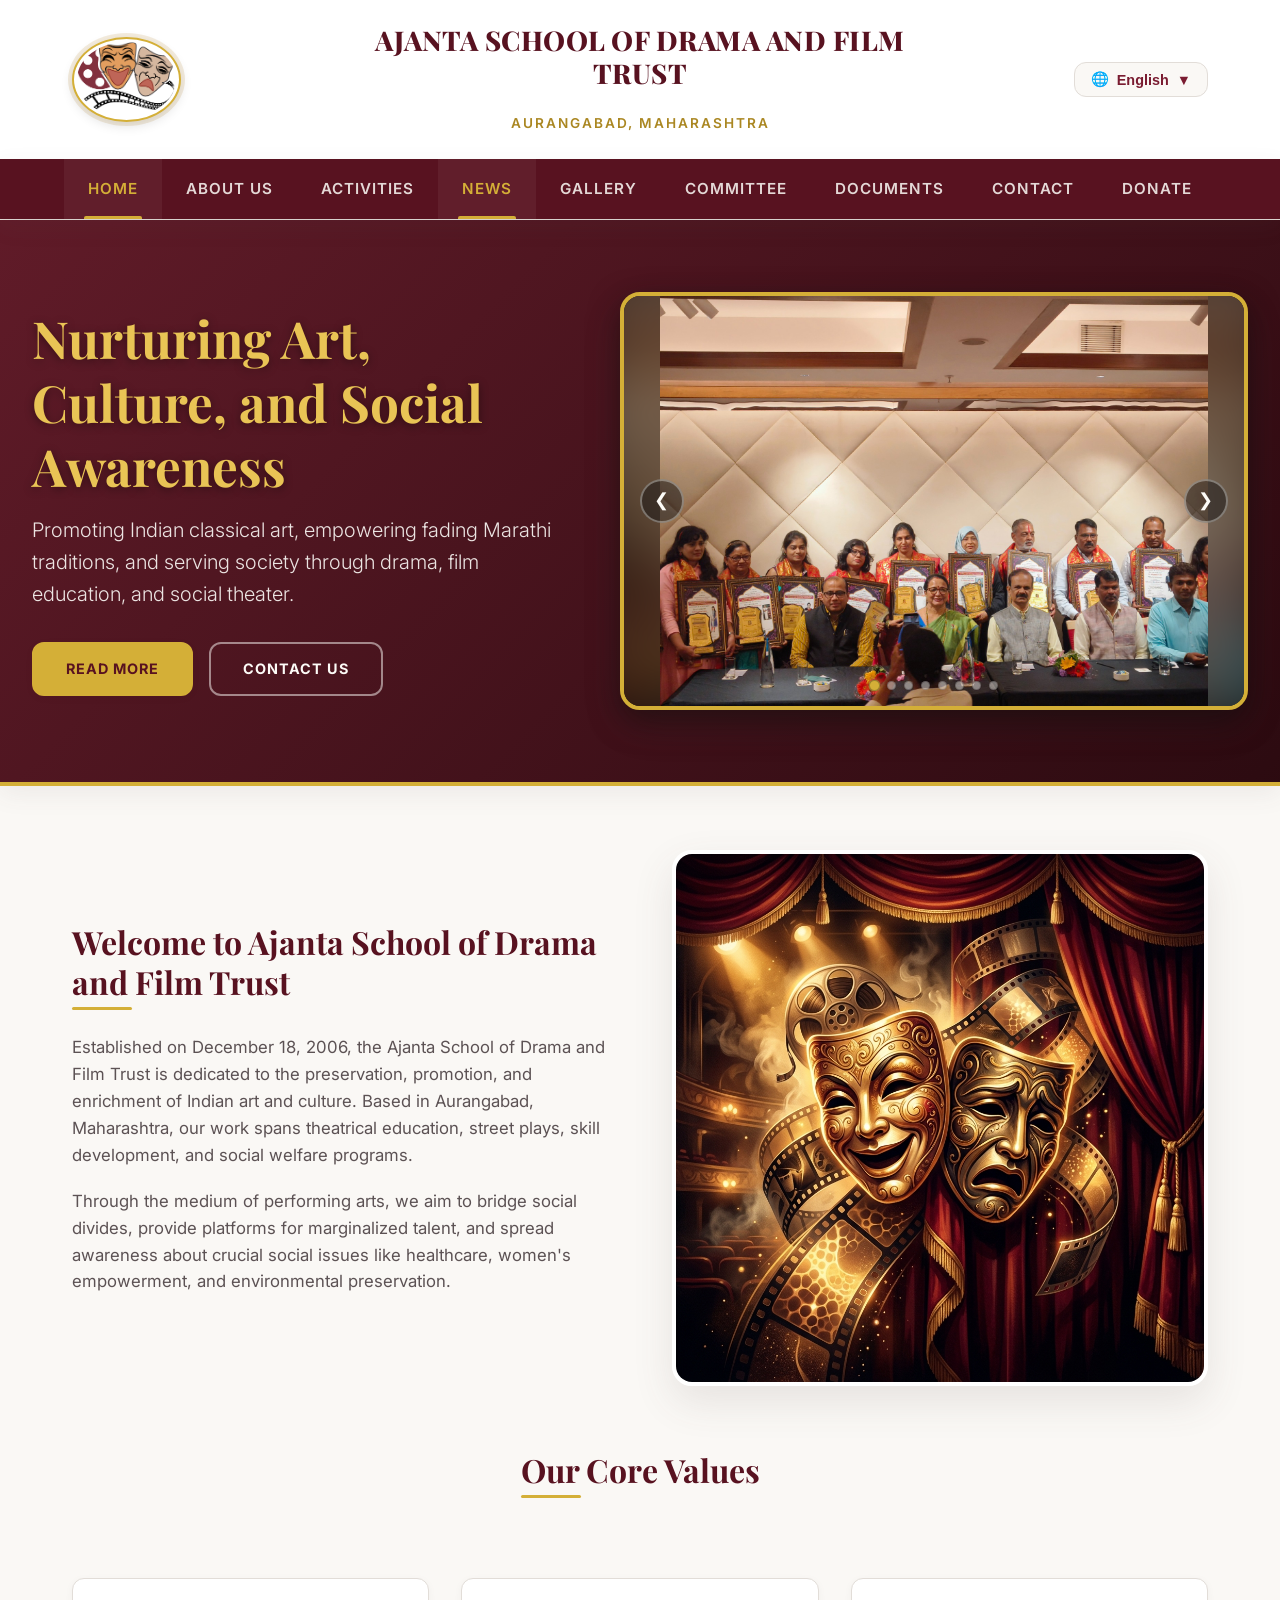
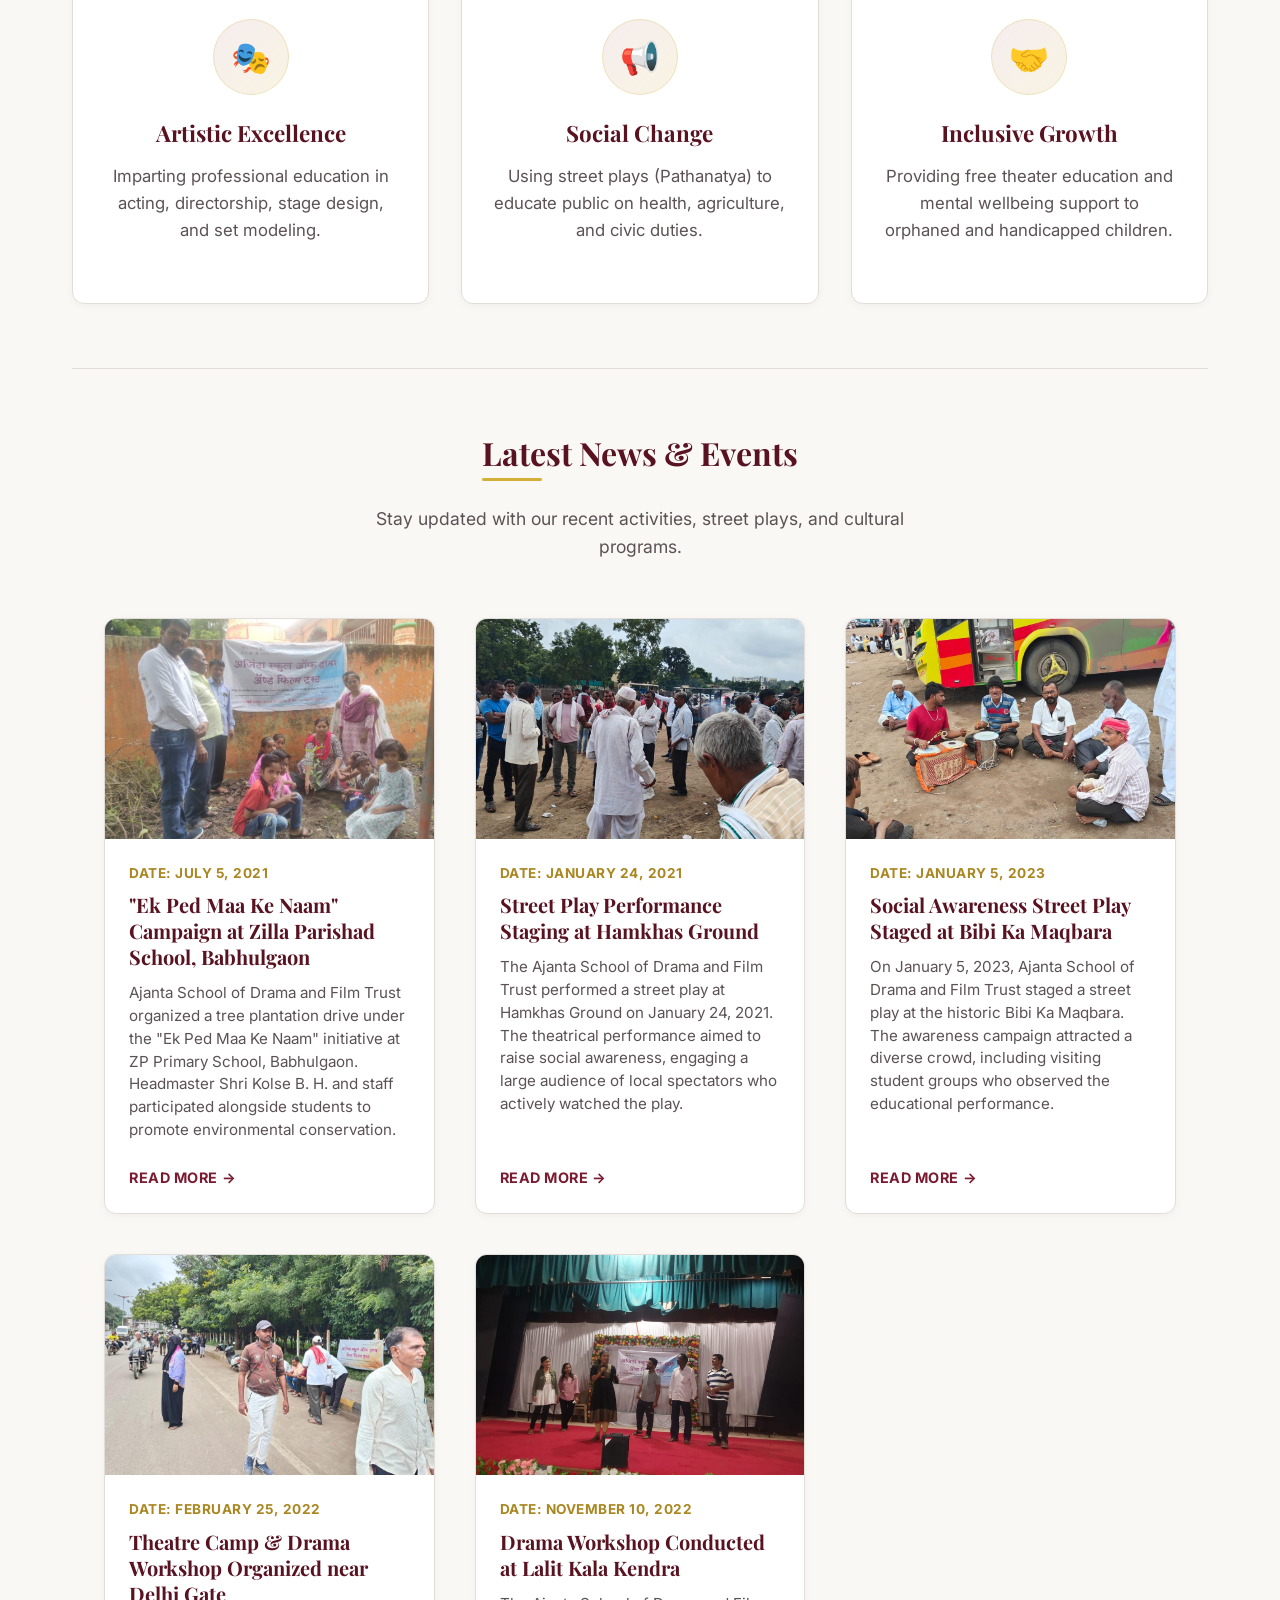
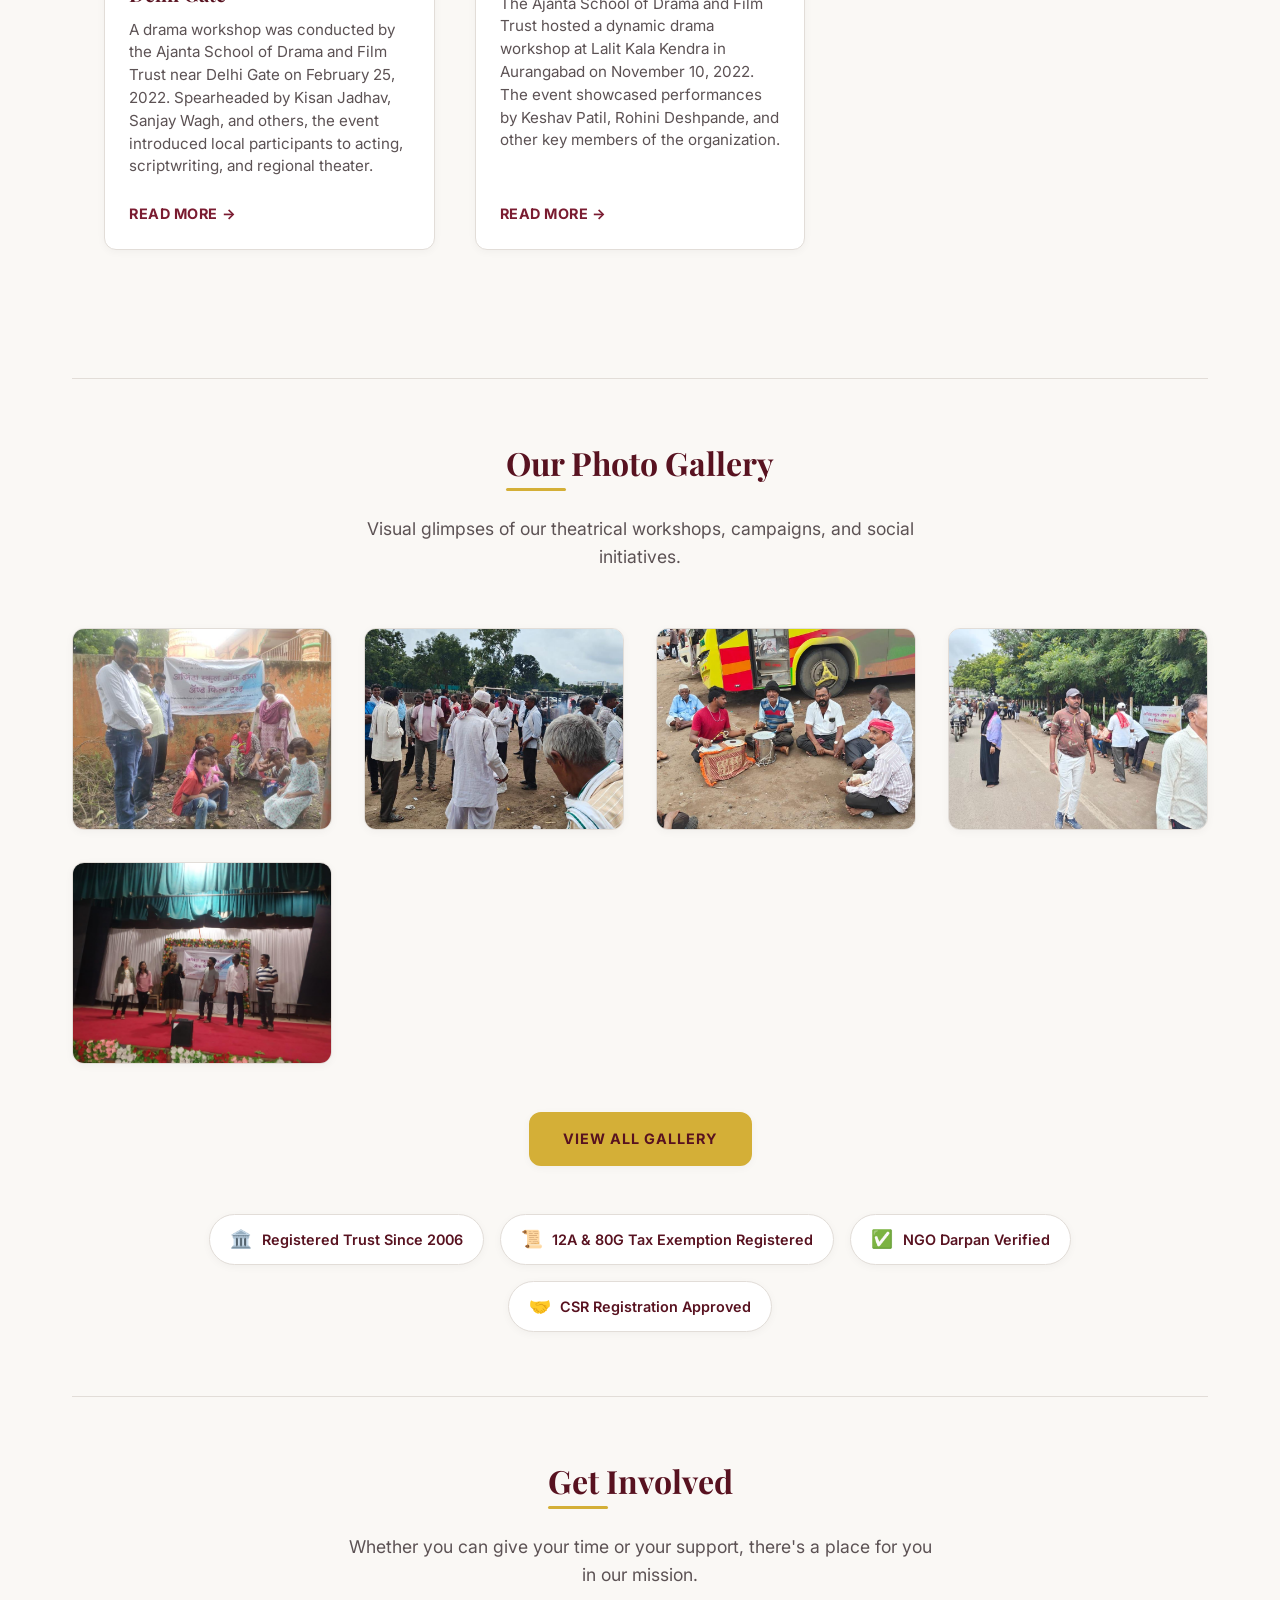
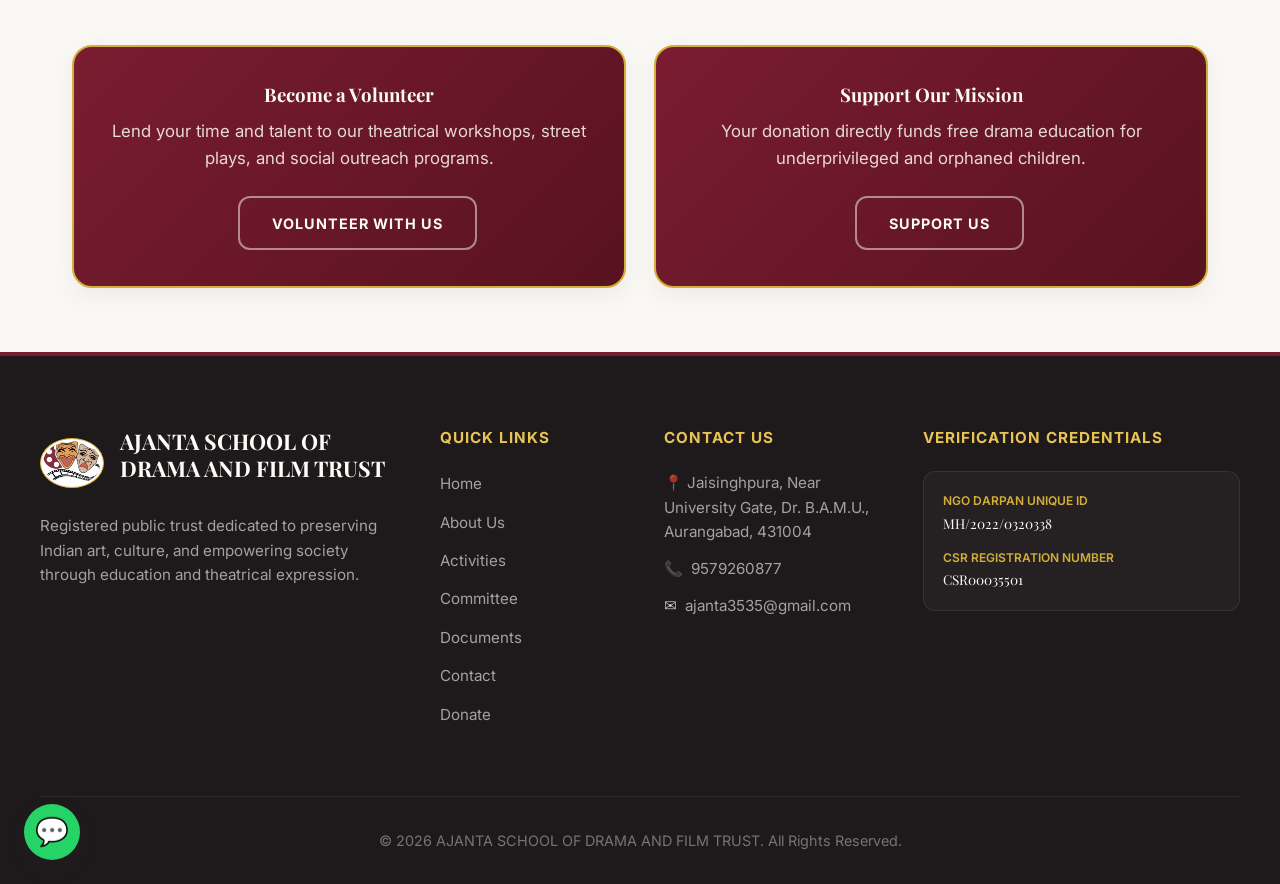
==== index.html @ dcfc81a8 "Initial commit" ====
<!DOCTYPE html>
<html lang="en">

<head>
  <meta charset="UTF-8">
  <meta name="viewport" content="width=device-width, initial-scale=1.0">
  <title>Home | AJANTA SCHOOL OF DRAMA AND FILM TRUST</title>
  <meta name="description"
    content="AJANTA SCHOOL OF DRAMA AND FILM TRUST - Promoting Indian art, culture, drama, music, dance and social street plays (Pathanatya).">
  <link rel="icon" type="image/png" href="assets/logo/favicon.png">
  <link rel="apple-touch-icon" href="assets/logo/logo.png">
  <link rel="manifest" href="site.webmanifest">
  <meta name="theme-color" content="#7A1C31">
  <link rel="canonical" href="https://www.ajantaschoolofdrama.org/index.html">

  <!-- Open Graph -->
  <meta property="og:type" content="website">
  <meta property="og:site_name" content="Ajanta School of Drama and Film Trust">
  <meta property="og:title" content="AJANTA SCHOOL OF DRAMA AND FILM TRUST">
  <meta property="og:description" content="Promoting Indian art, culture, drama, music, dance and social street plays (Pathanatya).">
  <meta property="og:image" content="https://www.ajantaschoolofdrama.org/images/theatre_hero.png">
  <meta property="og:url" content="https://www.ajantaschoolofdrama.org/index.html">

  <!-- Twitter Card -->
  <meta name="twitter:card" content="summary_large_image">
  <meta name="twitter:title" content="AJANTA SCHOOL OF DRAMA AND FILM TRUST">
  <meta name="twitter:description" content="Promoting Indian art, culture, drama, music, dance and social street plays (Pathanatya).">
  <meta name="twitter:image" content="https://www.ajantaschoolofdrama.org/images/theatre_hero.png">

  <script type="application/ld+json">
  {
    "@context": "https://schema.org",
    "@type": "NGO",
    "name": "Ajanta School of Drama and Film Trust",
    "alternateName": "Ajanta Trust",
    "url": "https://www.ajantaschoolofdrama.org/",
    "logo": "https://www.ajantaschoolofdrama.org/assets/logo/logo.png",
    "foundingDate": "2006-12-18",
    "email": "ajanta3535@gmail.com",
    "telephone": "+91-9579260877",
    "address": {
      "@type": "PostalAddress",
      "streetAddress": "Jaisinghpura, Near University Gate, Dr. B.A.M.U.",
      "addressLocality": "Aurangabad",
      "addressRegion": "Maharashtra",
      "postalCode": "431004",
      "addressCountry": "IN"
    },
    "description": "Registered public trust dedicated to preserving Indian art, culture, and empowering society through drama, film education, and social theater (Pathanatya)."
  }
  </script>

  <!-- Stylesheets -->
  <link rel="stylesheet" href="css/style.css">
</head>

<body class="i18n-container">
  <a href="#main-content" class="skip-link">Skip to main content</a>

  <!-- Header Main (Matches Wireframe: Left logo, Center Name, Right language) -->
  <header>
    <div class="header-top">
      <!-- Left: Logo -->
      <div class="logo-container">
        <a href="index.html" class="logo-placeholder">
          <img src="assets/logo/logo.png" alt="AJANTA TRUST Logo" class="logo-img" width="226" height="171">
        </a>
      </div>

      <!-- Center: NGO Name -->
      <div class="title-container">
        <h1 class="ngo-title" data-i18n="nav_brand">AJANTA SCHOOL OF DRAMA AND FILM TRUST</h1>
        <div class="ngo-subtitle" data-i18n="nav_brand_sub">Chhatrapati Sambhajinagar, Maharashtra</div>
      </div>

      <!-- Right: Language Dropdown Toggle -->
      <div class="lang-container">
        <div class="lang-selector">
          <button class="lang-btn" id="langBtn" aria-haspopup="true" aria-expanded="false" aria-label="Change language">
            🌐 <span id="langLabel">English</span> ▼
          </button>
          <div class="lang-dropdown" id="langDropdown">
            <span class="lang-option" data-lang="en">English</span>
            <span class="lang-option" data-lang="mr">मराठी</span>
          </div>
        </div>
      </div>
    </div>

    <!-- Navigation Menu (Below Header) -->
    <nav class="nav-menu-bar">
      <div class="nav-container">
        <button class="mobile-nav-toggle" id="mobileMenuToggle" aria-label="Toggle navigation menu" aria-expanded="false">☰</button>
        <ul class="nav-links" id="navLinks">
          <li class="nav-item"><a href="index.html" class="nav-link active" data-i18n="nav_home">Home</a></li>
          <li class="nav-item"><a href="about.html" class="nav-link" data-i18n="nav_about">About Us</a></li>
          <li class="nav-item"><a href="activities.html" class="nav-link" data-i18n="nav_activities">Activities</a></li>
          <li class="nav-item"><a href="index.html#news" class="nav-link" data-i18n="nav_news">News</a></li>
          <li class="nav-item"><a href="gallery/index.html" class="nav-link" data-i18n="nav_gallery">Gallery</a></li>
          <li class="nav-item"><a href="committee.html" class="nav-link" data-i18n="nav_committee">Committee</a></li>
          <li class="nav-item"><a href="documents.html" class="nav-link" data-i18n="nav_documents">Documents</a></li>
          <li class="nav-item"><a href="contact.html" class="nav-link" data-i18n="nav_contact">Contact</a></li>
          <li class="nav-item"><a href="donate.html" class="nav-link" data-i18n="nav_donate">Donate</a></li>
        </ul>
      </div>
    </nav>
  </header>

  <!-- Hero Banner -->
  <section class="hero-section slider-active">
    <!-- Left Column: Hero Content -->
    <div class="hero-content">
      <h1 data-i18n="hero_title">Nurturing Art, Culture, and Social Awareness</h1>
      <p data-i18n="hero_subtitle">Promoting Indian classical art, empowering fading Marathi traditions, and serving
        society through drama, film education, and social theater.</p>
      <div class="hero-buttons">
        <a href="about.html" class="btn-primary" data-i18n="btn_read_more">Read More</a>
        <a href="contact.html" class="btn-secondary" data-i18n="btn_contact_us">Contact Us</a>
      </div>
    </div>

    <!-- Right Column: Framed Image Slider -->
    <div class="hero-slider-frame">
      <div class="hero-slider-bg" id="heroSliderBg"></div>
      <div class="hero-slides">
        <img class="hero-slide active" src="images/slider/001.jpeg" alt="Ajanta School of Drama Activity 1" width="1600" height="1200" fetchpriority="high">
        <img class="hero-slide" src="images/slider/002.jpeg" alt="Ajanta School of Drama Activity 2" width="1600" height="1067" loading="lazy">
        <img class="hero-slide" src="images/slider/003.jpeg" alt="Ajanta School of Drama Activity 3" width="1600" height="1067" loading="lazy">
        <img class="hero-slide" src="images/slider/004.jpeg" alt="Ajanta School of Drama Activity 4" width="1600" height="1067" loading="lazy">
        <img class="hero-slide" src="images/slider/005.jpg" alt="Ajanta School of Drama Activity 5" width="1017" height="668" loading="lazy">
        <img class="hero-slide" src="images/slider/006.jpg" alt="Ajanta School of Drama Activity 6" width="1600" height="716" loading="lazy">
        <img class="hero-slide" src="images/slider/007.jpg" alt="Ajanta School of Drama Activity 7" width="1600" height="716" loading="lazy">
        <img class="hero-slide" src="images/slider/01.jpeg" alt="Ajanta School of Drama Activity 8" width="1600" height="1200" loading="lazy">
      </div>

      <!-- Navigation Arrows -->
      <button class="slider-arrow prev-arrow" id="heroPrevBtn" aria-label="Previous Slide">❮</button>
      <button class="slider-arrow next-arrow" id="heroNextBtn" aria-label="Next Slide">❯</button>

      <!-- Navigation Dots -->
      <div class="slider-dots" id="heroSliderDots">
        <span class="slider-dot active" data-slide="0"></span>
        <span class="slider-dot" data-slide="1"></span>
        <span class="slider-dot" data-slide="2"></span>
        <span class="slider-dot" data-slide="3"></span>
        <span class="slider-dot" data-slide="4"></span>
        <span class="slider-dot" data-slide="5"></span>
        <span class="slider-dot" data-slide="6"></span>
        <span class="slider-dot" data-slide="7"></span>
      </div>
    </div>
  </section>

  <!-- Main Body Content -->
  <main class="main-content" id="main-content">

    <!-- Welcome section -->
    <div class="split-layout">
      <div class="split-text">
        <h2 data-i18n="welcome_title">Welcome to Ajanta School of Drama and Film Trust</h2>
        <p data-i18n="welcome_text_1">Established on December 18, 2006, the Ajanta School of Drama and Film Trust is
          dedicated to the preservation, promotion, and enrichment of Indian art and culture. Based in Aurangabad,
          Maharashtra, our work spans theatrical education, street plays, skill development, and social welfare
          programs.</p>
        <p data-i18n="welcome_text_2">Through the medium of performing arts, we aim to bridge social divides, provide
          platforms for marginalized talent, and spread awareness about crucial social issues like healthcare, women's
          empowerment, and environmental preservation.</p>
      </div>
      <div class="split-image">
        <img src="images/theatre_hero.png" alt="Ajanta School of Drama Hero banner image" width="1024" height="1024" loading="lazy">
      </div>
    </div>

    <!-- Core pillars -->
    <div class="section-title-wrap">
      <h2 data-i18n="core_pillar_title">Our Core Values</h2>
    </div>

    <div class="pillar-grid">
      <!-- Pillar 1 -->
      <div class="pillar-card" data-title-key="pillar_art_title" data-detail-key="pillar_art_detail" data-icon="🎭">
        <div class="pillar-icon">🎭</div>
        <h3 data-i18n="pillar_art_title">Artistic Excellence</h3>
        <p data-i18n="pillar_art_desc">Imparting professional education in acting, directorship, stage design, and set
          modeling.</p>
      </div>
      <!-- Pillar 2 -->
      <div class="pillar-card" data-title-key="pillar_social_title" data-detail-key="pillar_social_detail" data-icon="📢">
        <div class="pillar-icon">📢</div>
        <h3 data-i18n="pillar_social_title">Social Change</h3>
        <p data-i18n="pillar_social_desc">Using street plays (Pathanatya) to educate public on health, agriculture, and
          civic duties.</p>
      </div>
      <!-- Pillar 3 -->
      <div class="pillar-card" data-title-key="pillar_welfare_title" data-detail-key="pillar_welfare_detail" data-icon="🤝">
        <div class="pillar-icon">🤝</div>
        <h3 data-i18n="pillar_welfare_title">Inclusive Growth</h3>
        <p data-i18n="pillar_welfare_desc">Providing free theater education and mental wellbeing support to orphaned and
          handicapped children.</p>
      </div>
    </div>

    <!-- Latest News Section -->
    <section id="news" class="news-section"
      style="margin-top: 4rem; border-top: 1px solid var(--border-color); padding-top: 4rem;">
      <div class="section-title-wrap">
        <h2 data-i18n="news_title_page">Latest News & Events</h2>
        <p class="section-subtitle" data-i18n="news_subtitle_page">Stay updated with our recent activities, street
          plays, and cultural programs.</p>
      </div>

      <div class="news-grid">
        <!-- Card 1 -->
        <div class="news-card" data-popup="news"
          data-img="assets/news/tree-plantation-babhulgaon.jpg"
          data-title-key="news_1_title"
          data-date-key="news_1_date"
          data-location-key="news_1_location"
          data-body-key="news_1_body"
          data-link="news/tree-plantation.html">
          <img class="news-card-img" src="assets/news/tree-plantation-babhulgaon.jpg"
            alt="Tree Plantation at Z.P. School, Babhulgaon" width="799" height="599" loading="lazy">
          <div class="news-card-content">
            <div class="news-card-meta">
              <span data-i18n="label_date">Date:</span> <span data-i18n="news_1_date">July 5, 2021</span>
            </div>
            <h3 class="news-card-title" data-i18n="news_1_title">"Ek Ped Maa Ke Naam" Campaign</h3>
            <p class="news-card-summary" data-i18n="news_1_summary">Ajanta School of Drama and Film Trust organized a
              tree plantation drive under the "Ek Ped Maa Ke Naam" initiative at ZP Primary School, Babhulgaon.
              Headmaster Shri Kolse B. H. and staff participated alongside students to promote environmental
              conservation.</p>
            <a href="news/tree-plantation.html" class="news-card-btn"><span data-i18n="btn_read_article">Read
                More</span> →</a>
          </div>
        </div>

        <!-- Card 2 -->
        <div class="news-card" data-popup="news"
          data-img="assets/news/street-play-hamkhas-ground.jpg"
          data-title-key="news_2_title"
          data-date-key="news_2_date"
          data-location-key="news_2_location"
          data-body-key="news_2_body"
          data-link="news/street-play-hamkhas.html">
          <img class="news-card-img" src="assets/news/street-play-hamkhas-ground.jpg"
            alt="Street Play at Hamkhas Ground" width="1600" height="716" loading="lazy">
          <div class="news-card-content">
            <div class="news-card-meta">
              <span data-i18n="label_date">Date:</span> <span data-i18n="news_2_date">January 24, 2021</span>
            </div>
            <h3 class="news-card-title" data-i18n="news_2_title">Street Play at Hamkhas Ground</h3>
            <p class="news-card-summary" data-i18n="news_2_summary">The Ajanta School of Drama and Film Trust performed
              a street play at Hamkhas Ground on January 24, 2021. The theatrical performance aimed to raise social
              awareness, engaging a large audience of local spectators who actively watched the play.</p>
            <a href="news/street-play-hamkhas.html" class="news-card-btn"><span data-i18n="btn_read_article">Read
                More</span> →</a>
          </div>
        </div>

        <!-- Card 3 -->
        <div class="news-card" data-popup="news"
          data-img="assets/news/street-play-maqbara.jpg"
          data-title-key="news_3_title"
          data-date-key="news_3_date"
          data-location-key="news_3_location"
          data-body-key="news_3_body"
          data-link="news/street-play-maqbara.html">
          <img class="news-card-img" src="assets/news/street-play-maqbara.jpg" alt="Street Play at Bibi Ka Maqbara" width="1600" height="716" loading="lazy">
          <div class="news-card-content">
            <div class="news-card-meta">
              <span data-i18n="label_date">Date:</span> <span data-i18n="news_3_date">January 5, 2023</span>
            </div>
            <h3 class="news-card-title" data-i18n="news_3_title">Street Play at Bibi Ka Maqbara</h3>
            <p class="news-card-summary" data-i18n="news_3_summary">On January 5, 2023, Ajanta School of Drama and Film
              Trust staged a street play at the historic Bibi Ka Maqbara. The awareness campaign attracted a diverse
              crowd, including visiting student groups who observed the educational performance.</p>
            <a href="news/street-play-maqbara.html" class="news-card-btn"><span data-i18n="btn_read_article">Read
                More</span> →</a>
          </div>
        </div>

        <!-- Card 4 -->
        <div class="news-card" data-popup="news"
          data-img="assets/news/drama-workshop-delhi-gate.jpg"
          data-title-key="news_4_title"
          data-date-key="news_4_date"
          data-location-key="news_4_location"
          data-body-key="news_4_body"
          data-link="news/drama-workshop-delhi.html">
          <img class="news-card-img" src="assets/news/drama-workshop-delhi-gate.jpg"
            alt="Drama Workshop near Delhi Gate" width="1017" height="668" loading="lazy">
          <div class="news-card-content">
            <div class="news-card-meta">
              <span data-i18n="label_date">Date:</span> <span data-i18n="news_4_date">February 25, 2022</span>
            </div>
            <h3 class="news-card-title" data-i18n="news_4_title">Drama Workshop near Delhi Gate</h3>
            <p class="news-card-summary" data-i18n="news_4_summary">A drama workshop was conducted by the Ajanta School
              of Drama and Film Trust near Delhi Gate on February 25, 2022. Spearheaded by Kisan Jadhav, Sanjay Wagh,
              and others, the event introduced local participants to acting, scriptwriting, and regional theater.</p>
            <a href="news/drama-workshop-delhi.html" class="news-card-btn"><span data-i18n="btn_read_article">Read
                More</span> →</a>
          </div>
        </div>

        <!-- Card 5 -->
        <div class="news-card" data-popup="news"
          data-img="assets/news/drama-workshop-lalit-kala.jpg"
          data-title-key="news_5_title"
          data-date-key="news_5_date"
          data-location-key="news_5_location"
          data-body-key="news_5_body"
          data-link="news/drama-workshop-lalit-kala.html">
          <img class="news-card-img" src="assets/news/drama-workshop-lalit-kala.jpg"
            alt="Drama Workshop at Lalit Kala Kendra" width="1280" height="960" loading="lazy">
          <div class="news-card-content">
            <div class="news-card-meta">
              <span data-i18n="label_date">Date:</span> <span data-i18n="news_5_date">November 10, 2022</span>
            </div>
            <h3 class="news-card-title" data-i18n="news_5_title">Drama Workshop at Lalit Kala Kendra</h3>
            <p class="news-card-summary" data-i18n="news_5_summary">The Ajanta School of Drama and Film Trust hosted a
              dynamic drama workshop at Lalit Kala Kendra in Aurangabad on November 10, 2022. The event showcased
              performances by Keshav Patil, Rohini Deshpande, and other key members of the organization.</p>
            <a href="news/drama-workshop-lalit-kala.html" class="news-card-btn"><span data-i18n="btn_read_article">Read
                More</span> →</a>
          </div>
        </div>
      </div>
    </section>

    <!-- Gallery Preview Section -->
    <section id="gallery-preview" class="gallery-preview-section"
      style="margin-top: 4rem; border-top: 1px solid var(--border-color); padding-top: 4rem; margin-bottom: 2rem;">
      <div class="section-title-wrap">
        <h2 data-i18n="gallery_title_page">Our Photo Gallery</h2>
        <p class="section-subtitle" data-i18n="gallery_subtitle_page">Visual glimpses of our theatrical workshops,
          campaigns, and social initiatives.</p>
      </div>

      <div class="gallery-grid">
        <!-- Image 1 -->
        <div class="gallery-item" data-title-key="news_1_title" data-date-key="news_1_date"
          data-location-key="news_1_location" data-link="news/tree-plantation.html">
          <div class="gallery-img-wrapper">
            <img class="gallery-img" src="assets/gallery/tree-plantation-babhulgaon.jpg"
              alt="Tree Plantation at Babhulgaon" width="799" height="599" loading="lazy">
          </div>
          <div class="gallery-overlay">
            <div class="gallery-caption">
              <h4 data-i18n="news_1_title">"Ek Ped Maa Ke Naam" Campaign</h4>
              <p><span data-i18n="label_date">Date:</span> <span data-i18n="news_1_date">July 5, 2021</span></p>
              <a class="gallery-news-link" href="news/tree-plantation.html" data-i18n="label_related_news">Read Related
                News</a>
            </div>
          </div>
        </div>

        <!-- Image 2 -->
        <div class="gallery-item" data-title-key="news_2_title" data-date-key="news_2_date"
          data-location-key="news_2_location" data-link="news/street-play-hamkhas.html">
          <div class="gallery-img-wrapper">
            <img class="gallery-img" src="assets/gallery/street-play-hamkhas-ground.jpg"
              alt="Street Play at Hamkhas Ground" width="1600" height="716" loading="lazy">
          </div>
          <div class="gallery-overlay">
            <div class="gallery-caption">
              <h4 data-i18n="news_2_title">Street Play at Hamkhas Ground</h4>
              <p><span data-i18n="label_date">Date:</span> <span data-i18n="news_2_date">January 24, 2021</span></p>
              <a class="gallery-news-link" href="news/street-play-hamkhas.html" data-i18n="label_related_news">Read
                Related News</a>
            </div>
          </div>
        </div>

        <!-- Image 3 -->
        <div class="gallery-item" data-title-key="news_3_title" data-date-key="news_3_date"
          data-location-key="news_3_location" data-link="news/street-play-maqbara.html">
          <div class="gallery-img-wrapper">
            <img class="gallery-img" src="assets/gallery/street-play-maqbara.jpg" alt="Street Play at Bibi Ka Maqbara" width="1600" height="716" loading="lazy">
          </div>
          <div class="gallery-overlay">
            <div class="gallery-caption">
              <h4 data-i18n="news_3_title">Street Play at Bibi Ka Maqbara</h4>
              <p><span data-i18n="label_date">Date:</span> <span data-i18n="news_3_date">January 5, 2023</span></p>
              <a class="gallery-news-link" href="news/street-play-maqbara.html" data-i18n="label_related_news">Read
                Related News</a>
            </div>
          </div>
        </div>

        <!-- Image 4 -->
        <div class="gallery-item" data-title-key="news_4_title" data-date-key="news_4_date"
          data-location-key="news_4_location" data-link="news/drama-workshop-delhi.html">
          <div class="gallery-img-wrapper">
            <img class="gallery-img" src="assets/gallery/drama-workshop-delhi-gate.jpg"
              alt="Drama Workshop near Delhi Gate" width="1017" height="668" loading="lazy">
          </div>
          <div class="gallery-overlay">
            <div class="gallery-caption">
              <h4 data-i18n="news_4_title">Drama Workshop near Delhi Gate</h4>
              <p><span data-i18n="label_date">Date:</span> <span data-i18n="news_4_date">February 25, 2022</span></p>
              <a class="gallery-news-link" href="news/drama-workshop-delhi.html" data-i18n="label_related_news">Read
                Related News</a>
            </div>
          </div>
        </div>

        <!-- Image 5 -->
        <div class="gallery-item" data-title-key="news_5_title" data-date-key="news_5_date"
          data-location-key="news_5_location" data-link="news/drama-workshop-lalit-kala.html">
          <div class="gallery-img-wrapper">
            <img class="gallery-img" src="assets/gallery/drama-workshop-lalit-kala.jpg"
              alt="Drama Workshop at Lalit Kala Kendra" width="1280" height="960" loading="lazy">
          </div>
          <div class="gallery-overlay">
            <div class="gallery-caption">
              <h4 data-i18n="news_5_title">Drama Workshop at Lalit Kala Kendra</h4>
              <p><span data-i18n="label_date">Date:</span> <span data-i18n="news_5_date">November 10, 2022</span></p>
              <a class="gallery-news-link" href="news/drama-workshop-lalit-kala.html"
                data-i18n="label_related_news">Read Related News</a>
            </div>
          </div>
        </div>
      </div>

      <div style="text-align: center; margin-top: 3rem;">
        <a href="gallery/index.html" class="btn-primary" data-i18n="btn_view_gallery">View All Gallery</a>
      </div>
    </section>

    <!-- Trust Badges Strip -->
    <div class="trust-badges-strip">
      <div class="trust-badge"><span class="trust-badge-icon">🏛️</span> Registered Trust Since 2006</div>
      <div class="trust-badge"><span class="trust-badge-icon">📜</span> 12A &amp; 80G Tax Exemption Registered</div>
      <div class="trust-badge"><span class="trust-badge-icon">✅</span> NGO Darpan Verified</div>
      <div class="trust-badge"><span class="trust-badge-icon">🤝</span> CSR Registration Approved</div>
    </div>

    <!-- Get Involved Section -->
    <section class="get-involved-section">
      <div class="section-title-wrap">
        <h2>Get Involved</h2>
        <p class="section-subtitle">Whether you can give your time or your support, there's a place for you in our
          mission.</p>
      </div>
      <div class="involved-grid">
        <div class="involved-card">
          <h3>Become a Volunteer</h3>
          <p>Lend your time and talent to our theatrical workshops, street plays, and social outreach programs.</p>
          <a href="contact.html" class="btn-secondary">Volunteer With Us</a>
        </div>
        <div class="involved-card">
          <h3>Support Our Mission</h3>
          <p>Your donation directly funds free drama education for underprivileged and orphaned children.</p>
          <a href="donate.html" class="btn-secondary">Support Us</a>
        </div>
      </div>
    </section>

    <!-- Lightbox Modal -->
    <div id="lightboxModal" class="lightbox-modal">
      <span id="lightboxClose" class="lightbox-close">&times;</span>
      <img id="lightboxImg" class="lightbox-content" src="" alt="Enlarged gallery preview">
      <div class="lightbox-caption-panel">
        <div id="lightboxTitle" class="lightbox-title"></div>
        <div id="lightboxMeta" class="lightbox-meta"></div>
        <a id="lightboxLink" class="lightbox-link" href="" data-i18n="label_related_news">Read Related News</a>
      </div>
    </div>

  </main>

  <!-- Footer -->
  <footer>
    <div class="footer-top">
      <div class="footer-brand">
        <div class="footer-logo-row">
          <img src="assets/logo/logo.png" alt="AJANTA TRUST Logo" class="footer-logo-img" width="226" height="171">
          <h3 data-i18n="nav_brand" class="footer-brand-title">AJANTA SCHOOL OF DRAMA AND FILM TRUST</h3>
        </div>
        <p data-i18n="footer_description">Registered public trust dedicated to preserving Indian art, culture, and
          empowering society through education and theatrical expression.</p>
      </div>
      <div class="footer-links-col">
        <h4 data-i18n="footer_links">Quick Links</h4>
        <ul class="footer-links-list">
          <li><a href="index.html" data-i18n="nav_home">Home</a></li>
          <li><a href="about.html" data-i18n="nav_about">About Us</a></li>
          <li><a href="activities.html" data-i18n="nav_activities">Activities</a></li>
          <li><a href="committee.html" data-i18n="nav_committee">Committee</a></li>
          <li><a href="documents.html" data-i18n="nav_documents">Documents</a></li>
          <li><a href="contact.html" data-i18n="nav_contact">Contact</a></li>
          <li><a href="donate.html" data-i18n="nav_donate">Donate</a></li>
        </ul>
      </div>
      <div class="footer-contact-col">
        <h4 data-i18n="footer_contact">Contact Us</h4>
        <ul class="footer-contact-list">
          <li class="footer-address-muted">📍 Jaisinghpura, Near University Gate, Dr. B.A.M.U., Aurangabad,
            431004</li>
          <li>📞 <a href="tel:9579260877">9579260877</a></li>
          <li>✉️ <a href="mailto:ajanta3535@gmail.com">ajanta3535@gmail.com</a></li>
        </ul>
      </div>
      <div class="footer-credibility-col">
        <h4 data-i18n="footer_credibility">Verification Credentials</h4>
        <div class="credibility-box">
          <div class="credibility-item">
            <div class="credibility-label" data-i18n="stat_darpan">NGO Darpan Unique ID</div>
            <div class="credibility-val">MH/2022/0320338</div>
          </div>
          <div class="credibility-item credibility-item-spaced">
            <div class="credibility-label" data-i18n="stat_csr">CSR Registration Number</div>
            <div class="credibility-val">CSR00035501</div>
          </div>
        </div>
      </div>
    </div>
    <div class="footer-bottom">
      &copy; 2026 AJANTA SCHOOL OF DRAMA AND FILM TRUST. All Rights Reserved.
    </div>
  </footer>

  <!-- Floating widgets -->
  <a href="https://wa.me/919579260877" class="whatsapp-float-btn" target="_blank" rel="noopener" aria-label="Chat with us on WhatsApp">💬</a>
  <button id="backToTopBtn" class="back-to-top-btn" aria-label="Back to top">↑</button>

  <!-- Scripts -->
  <script src="js/translations.js"></script>
  <script src="js/main.js"></script>
</body>

</html>
---- css/style.css ----
/* Google Fonts Integration */
@import url('https://fonts.googleapis.com/css2?family=Inter:wght@300;400;500;600;700&family=Playfair+Display:ital,wght@0,500;0,600;0,700;1,400&display=swap');

/* CSS Custom Variables for Theme */
:root {
  --primary: #7A1C31;          /* Deep Burgundy / Curtain Red */
  --primary-light: #942940;    /* Lighter Crimson */
  --primary-dark: #581220;     /* Dark Velvet Maroon */
  --secondary: #D4AF37;        /* Champagne Gold */
  --secondary-light: #E9C455;  /* Soft Gold Accent */
  --secondary-dark: #AA8722;   /* Antique Gold */
  --bg-primary: #FAF8F5;       /* Warm Cream / Natural Paper */
  --bg-secondary: #FFFFFF;     /* Pure White for Cards */
  --bg-dark: #1E1A1B;          /* Sleek Dark Accent */
  --text-dark: #2B2627;        /* Readable charcoal text */
  --text-muted: #5C5254;       /* Subdued description text */
  --text-light: #FDFBF7;       /* Off-white text */
  
  --border-color: #E2DDD8;
  --font-serif: 'Playfair Display', Georgia, serif;
  --font-sans: 'Inter', system-ui, -apple-system, sans-serif;
  
  --shadow-sm: 0 2px 8px rgba(0, 0, 0, 0.04);
  --shadow-md: 0 8px 24px rgba(91, 75, 78, 0.08);
  --shadow-lg: 0 16px 40px rgba(91, 75, 78, 0.12);
  
  --radius-sm: 4px;
  --radius-md: 12px;
  --radius-lg: 20px;
  
  --transition: all 0.3s cubic-bezier(0.25, 0.8, 0.25, 1);
}

/* Base Reset & Layout */
* {
  box-sizing: border-box;
  margin: 0;
  padding: 0;
}

body {
  font-family: var(--font-sans);
  background-color: var(--bg-primary);
  color: var(--text-dark);
  line-height: 1.6;
  overflow-x: hidden;
  -webkit-font-smoothing: antialiased;
}

/* Typography styling */
h1, h2, h3, h4, h5, h6 {
  font-family: var(--font-serif);
  font-weight: 700;
  line-height: 1.25;
  color: var(--primary-dark);
}

h1 {
  font-size: 2.5rem;
  margin-bottom: 1.5rem;
}

h2 {
  font-size: clamp(1.5rem, 1.5vw + 1.1rem, 2rem);
  margin-bottom: 1.5rem;
  position: relative;
  display: inline-block;
  padding-bottom: 0.5rem;
}

h2::after {
  content: '';
  position: absolute;
  left: 0;
  bottom: 0;
  width: 60px;
  height: 3px;
  background-color: var(--secondary);
  border-radius: 2px;
}

p {
  margin-bottom: 1.2rem;
  font-size: 1.05rem;
  color: var(--text-muted);
}

a {
  color: var(--primary);
  text-decoration: none;
  transition: var(--transition);
}

a:hover {
  color: var(--secondary-dark);
}

/* Language Change Transition Effect */
.fade-transition {
  opacity: 0;
  transform: translateY(8px);
  transition: opacity 0.2s ease, transform 0.2s ease;
}

.fade-in {
  opacity: 1;
  transform: translateY(0);
}

/* Header & Top Banner Navigation (Matching Wireframe) */
header {
  background-color: var(--bg-secondary);
  border-bottom: 1px solid var(--border-color);
  width: 100%;
}

.header-top {
  max-width: 1200px;
  margin: 0 auto;
  padding: 1.5rem 2rem;
  display: grid;
  grid-template-columns: 1fr 2fr 1fr;
  align-items: center;
  gap: 1rem;
}

/* Left Align: Logo Placeholder */
.logo-container {
  display: flex;
  align-items: center;
  justify-content: flex-start;
}

.logo-placeholder {
  display: flex;
  align-items: center;
  gap: 0.75rem;
}

.logo-icon {
  width: 50px;
  height: 50px;
  background: linear-gradient(135deg, var(--primary), var(--primary-dark));
  border-radius: 50%;
  display: flex;
  align-items: center;
  justify-content: center;
  color: var(--secondary);
  font-size: 1.5rem;
  font-weight: bold;
  border: 2px solid var(--secondary);
  box-shadow: var(--shadow-sm);
}

.logo-text {
  font-family: var(--font-serif);
  font-size: 1.1rem;
  font-weight: 700;
  color: var(--primary);
  line-height: 1.1;
  letter-spacing: 1px;
}

/* Center Align: NGO Title */
.title-container {
  text-align: center;
}

.ngo-title {
  font-family: var(--font-serif);
  font-size: 1.7rem;
  color: var(--primary-dark);
  font-weight: 800;
  letter-spacing: 0.5px;
  line-height: 1.2;
}

.ngo-subtitle {
  font-size: 0.85rem;
  text-transform: uppercase;
  letter-spacing: 2px;
  color: var(--secondary-dark);
  margin-top: 0.25rem;
  font-weight: 600;
}

/* Right Align: Language Toggle Dropdown */
.lang-container {
  display: flex;
  justify-content: flex-end;
}

.lang-selector {
  position: relative;
  display: inline-block;
}

.lang-btn {
  background-color: var(--bg-primary);
  border: 1px solid var(--border-color);
  color: var(--primary);
  padding: 0.5rem 1rem;
  font-size: 0.9rem;
  font-weight: 600;
  border-radius: var(--radius-md);
  cursor: pointer;
  display: flex;
  align-items: center;
  gap: 0.5rem;
  transition: var(--transition);
}

.lang-btn:hover {
  background-color: var(--primary);
  color: var(--text-light);
  border-color: var(--primary);
}

.lang-dropdown {
  display: none;
  position: absolute;
  right: 0;
  top: 105%;
  background-color: var(--bg-secondary);
  min-width: 120px;
  box-shadow: var(--shadow-md);
  border-radius: var(--radius-md);
  border: 1px solid var(--border-color);
  z-index: 1000;
  overflow: hidden;
}

.lang-dropdown.show {
  display: block;
}

.lang-option {
  color: var(--text-dark);
  padding: 0.75rem 1rem;
  text-decoration: none;
  display: block;
  font-size: 0.9rem;
  font-weight: 500;
  cursor: pointer;
  transition: var(--transition);
}

.lang-option:hover {
  background-color: var(--primary);
  color: var(--text-light);
}

/* Navigation Horizontal Menu (Below Header) */
.nav-menu-bar {
  background-color: var(--primary-dark);
  position: sticky;
  top: 0;
  z-index: 900;
  box-shadow: var(--shadow-md);
}

.nav-container {
  max-width: 1200px;
  margin: 0 auto;
  display: flex;
  justify-content: center;
  align-items: center;
  padding: 0 1rem;
}

.nav-links {
  display: flex;
  list-style: none;
  width: 100%;
  justify-content: center;
}

.nav-item {
  position: relative;
}

.nav-link {
  display: block;
  padding: 1.1rem 1.5rem;
  color: rgba(253, 251, 247, 0.85);
  font-size: 0.95rem;
  font-weight: 600;
  text-transform: uppercase;
  letter-spacing: 1px;
  transition: var(--transition);
  text-align: center;
}

.nav-link:hover, .nav-link.active {
  color: var(--secondary);
  background-color: rgba(255, 255, 255, 0.05);
}

.nav-link.active::after {
  content: '';
  position: absolute;
  bottom: 0;
  left: 20%;
  right: 20%;
  height: 3px;
  background-color: var(--secondary);
  border-radius: 2px 2px 0 0;
}

/* Mobile Toggle Buttons */
.mobile-nav-toggle {
  display: none;
  background: none;
  border: none;
  color: var(--text-light);
  font-size: 1.5rem;
  cursor: pointer;
  padding: 1rem;
}

/* Lock background scroll while the mobile nav drawer is open */
@media (max-width: 768px) {
  body.nav-open {
    overflow: hidden;
  }
}

/* Page Hero Section */
.hero-section {
  position: relative;
  background: linear-gradient(135deg, rgba(90, 18, 32, 0.95), rgba(40, 6, 12, 0.98)), url('../images/theatre_hero.png') center/cover;
  color: var(--text-light);
  padding: 5.5rem 2rem;
  text-align: center;
  border-bottom: 4px solid var(--secondary);
  box-shadow: var(--shadow-md);
}

/* Hero Slider Styles (Only active when .slider-active is present) */
.hero-section.slider-active {
  background: linear-gradient(135deg, rgba(90, 18, 32, 0.96), rgba(40, 6, 12, 0.98));
  color: var(--text-light);
  padding: 4.5rem 2rem;
  border-bottom: 4px solid var(--secondary);
  box-shadow: var(--shadow-md);
  
  display: grid;
  grid-template-columns: 1.1fr 1.3fr;
  align-items: center;
  gap: 3.5rem;
  text-align: left;
}

.hero-slider-frame {
  position: relative;
  width: 100%;
  aspect-ratio: 3 / 2; /* Maintain a nice horizontal format */
  background-color: #0d0a0b; /* Pitch dark matte background for the letterbox bars */
  border: 4px solid var(--secondary);
  border-radius: var(--radius-lg);
  box-shadow: var(--shadow-lg), 0 10px 30px rgba(0,0,0,0.5);
  overflow: hidden;
}

/* Blurred backdrop fill so contained (letterboxed) slides never show flat
   black bars -- the frame keeps its dark base color as a fallback until JS
   sets the first background-image. */
.hero-slider-bg {
  position: absolute;
  inset: 0;
  background-size: cover;
  background-position: center;
  filter: blur(30px) brightness(0.55) saturate(1.15);
  transform: scale(1.15);
  z-index: 0;
  transition: opacity 0.4s ease;
}

.hero-slides {
  position: absolute;
  top: 0;
  left: 0;
  width: 100%;
  height: 100%;
  z-index: 1;
}

.hero-slide {
  position: absolute;
  top: 0;
  left: 0;
  width: 100%;
  height: 100%;
  opacity: 0;
  z-index: 1;
  object-fit: contain; /* Show the entire photo (prevent any cropping) */
  transition: opacity 0.8s cubic-bezier(0.4, 0, 0.2, 1);
}

.hero-slide.active {
  opacity: 1;
  z-index: 2;
}

/* Hero Content alignment */
.slider-active .hero-content {
  position: relative;
  z-index: 5;
  max-width: 100%;
  margin: 0;
}

.hero-buttons {
  display: flex;
  gap: 1rem;
  margin-top: 2rem;
}

.hero-buttons .btn-secondary {
  margin-left: 0; /* Override left margin */
}

/* Slider Controls (Placed inside .hero-slider-frame container) */
.slider-arrow {
  position: absolute;
  top: 50%;
  transform: translateY(-50%);
  z-index: 10;
  background: rgba(30, 26, 27, 0.55);
  border: 2px solid rgba(253, 251, 247, 0.35);
  color: var(--text-light);
  width: 44px;
  height: 44px;
  border-radius: 50%;
  font-size: 1.1rem;
  cursor: pointer;
  display: flex;
  align-items: center;
  justify-content: center;
  transition: var(--transition);
}

.slider-arrow:hover {
  background-color: var(--secondary);
  color: var(--primary-dark);
  border-color: var(--secondary);
  box-shadow: 0 4px 12px rgba(212, 175, 55, 0.4);
}

.prev-arrow {
  left: 16px;
}

.next-arrow {
  right: 16px;
}

.slider-dots {
  position: absolute;
  bottom: 16px;
  left: 50%;
  transform: translateX(-50%);
  z-index: 10;
  display: flex;
  gap: 8px;
}

.slider-dot {
  width: 9px;
  height: 9px;
  border-radius: 50%;
  background-color: rgba(253, 251, 247, 0.45);
  cursor: pointer;
  transition: var(--transition);
  border: 1px solid rgba(30, 26, 27, 0.3);
}

.slider-dot:hover {
  background-color: rgba(253, 251, 247, 0.85);
}

.slider-dot.active {
  background-color: var(--secondary);
  transform: scale(1.3);
  box-shadow: 0 0 6px rgba(212, 175, 55, 0.9);
}

/* Responsiveness adjustments */
@media (max-width: 992px) {
  .hero-section.slider-active {
    grid-template-columns: 1fr;
    text-align: center;
    gap: 3rem;
    padding: 3.5rem 1.5rem;
  }
  
  .slider-active .hero-content {
    display: flex;
    flex-direction: column;
    align-items: center;
  }
  
  .hero-buttons {
    justify-content: center;
  }
}

@media (max-width: 768px) {
  .slider-arrow {
    display: none; /* Hide arrows on small phones */
  }
}

.hero-content {
  max-width: 850px;
  margin: 0 auto;
}

.hero-content h1 {
  font-family: var(--font-serif);
  font-size: clamp(2rem, 4vw + 1rem, 3.2rem);
  color: var(--secondary-light);
  margin-bottom: 1rem;
  text-shadow: 0 2px 10px rgba(0, 0, 0, 0.4);
}

.hero-content p {
  color: rgba(253, 251, 247, 0.9);
  font-size: 1.25rem;
  margin-bottom: 2rem;
  font-weight: 300;
}

/* Buttons */
.btn-primary {
  display: inline-block;
  background-color: var(--secondary);
  color: var(--primary-dark);
  font-weight: 700;
  padding: 0.85rem 2rem;
  border-radius: var(--radius-md);
  border: 2px solid var(--secondary);
  text-transform: uppercase;
  letter-spacing: 1px;
  font-size: 0.9rem;
  cursor: pointer;
  transition: var(--transition);
  box-shadow: var(--shadow-sm);
}

.btn-primary:hover {
  background-color: transparent;
  color: var(--secondary);
  transform: translateY(-2px);
  box-shadow: 0 10px 24px rgba(212, 175, 55, 0.35);
}

.btn-secondary {
  display: inline-block;
  background-color: transparent;
  color: var(--text-light);
  font-weight: 700;
  padding: 0.85rem 2rem;
  border-radius: var(--radius-md);
  border: 2px solid rgba(253, 251, 247, 0.5);
  text-transform: uppercase;
  letter-spacing: 1px;
  font-size: 0.9rem;
  margin-left: 1rem;
  cursor: pointer;
  transition: var(--transition);
}

.btn-secondary:hover {
  background-color: var(--text-light);
  color: var(--primary-dark);
  border-color: var(--text-light);
  transform: translateY(-2px);
}

/* Page Container & Section Layouts */
.main-content {
  max-width: 1200px;
  margin: 0 auto;
  padding: 4rem 2rem;
}

.section-title-wrap {
  text-align: center;
  margin-bottom: 3.5rem;
}

.section-subtitle {
  font-size: 1.1rem;
  color: var(--text-muted);
  max-width: 600px;
  margin: 0 auto;
}

/* Pillar Card Grid */
.pillar-grid {
  display: grid;
  grid-template-columns: repeat(3, 1fr);
  gap: 2rem;
  margin-top: 2rem;
  margin-bottom: 4rem;
}

.pillar-card {
  background-color: var(--bg-secondary);
  border-radius: var(--radius-md);
  padding: 2.5rem 2rem;
  text-align: center;
  border: 1px solid var(--border-color);
  box-shadow: var(--shadow-sm);
  transition: var(--transition);
  position: relative;
  overflow: hidden;
}

.pillar-card::before {
  content: '';
  position: absolute;
  top: 0;
  left: 0;
  width: 100%;
  height: 4px;
  background-color: var(--primary);
  transform: scaleX(0);
  transition: var(--transition);
  transform-origin: left;
}

.pillar-card:hover::before {
  transform: scaleX(1);
}

.pillar-card:hover {
  transform: translateY(-6px);
  box-shadow: var(--shadow-lg);
  border-color: rgba(122, 28, 49, 0.2);
}

.pillar-icon {
  width: 76px;
  height: 76px;
  display: flex;
  align-items: center;
  justify-content: center;
  margin: 0 auto 1.5rem;
  border-radius: 50%;
  background: linear-gradient(135deg, rgba(122, 28, 49, 0.08), rgba(212, 175, 55, 0.14));
  border: 1px solid rgba(212, 175, 55, 0.25);
  font-size: 2rem;
  color: var(--primary);
  transition: var(--transition);
}

.pillar-card:hover .pillar-icon {
  transform: scale(1.08);
  border-color: var(--secondary);
}

.pillar-card h3 {
  font-size: 1.4rem;
  margin-bottom: 1rem;
  color: var(--primary-dark);
}

/* Two-column layout */
.split-layout {
  display: grid;
  grid-template-columns: 1fr 1fr;
  gap: 4rem;
  align-items: center;
  margin-bottom: 4rem;
}

.split-text h2 {
  margin-bottom: 1.5rem;
}

.split-image {
  border-radius: var(--radius-lg);
  overflow: hidden;
  box-shadow: var(--shadow-lg);
  border: 4px solid var(--bg-secondary);
}

.split-image img {
  width: 100%;
  height: auto;
  display: block;
}

/* List with Gold Bullets */
.gold-list {
  list-style: none;
  margin-top: 1rem;
}

.gold-list li {
  position: relative;
  padding-left: 2rem;
  margin-bottom: 1rem;
  font-size: 1.05rem;
  color: var(--text-muted);
}

.gold-list li::before {
  content: '✦';
  position: absolute;
  left: 0;
  color: var(--secondary);
  font-size: 1.1rem;
}

/* Registration Grid (Statutory Details Table styled beautifully) */
.statutory-card {
  background-color: var(--bg-secondary);
  border: 1px solid var(--border-color);
  border-radius: var(--radius-lg);
  padding: 3rem;
  box-shadow: var(--shadow-md);
  margin-bottom: 4rem;
}

.statutory-grid {
  display: grid;
  grid-template-columns: repeat(2, 1fr);
  gap: 2rem 3rem;
  margin-top: 2rem;
}

.statutory-item {
  border-bottom: 1px dashed var(--border-color);
  padding-bottom: 1.2rem;
}

.statutory-label {
  font-weight: 700;
  text-transform: uppercase;
  font-size: 0.8rem;
  letter-spacing: 1px;
  color: var(--primary);
  margin-bottom: 0.25rem;
}

.statutory-value {
  font-size: 1.2rem;
  color: var(--text-dark);
  font-family: var(--font-serif);
  font-weight: 600;
}

/* Activities Cards Grid */
.activities-grid {
  display: grid;
  grid-template-columns: repeat(2, 1fr);
  gap: 3rem;
}

.activity-card {
  background-color: var(--bg-secondary);
  border-radius: var(--radius-lg);
  overflow: hidden;
  box-shadow: var(--shadow-md);
  border: 1px solid var(--border-color);
  transition: var(--transition);
}

.activity-card:hover {
  box-shadow: var(--shadow-lg);
  transform: translateY(-4px);
}

.activity-card-body {
  padding: 2.5rem;
}

.activity-card-body h3 {
  font-size: 1.5rem;
  margin-bottom: 1rem;
  border-bottom: 2px solid var(--border-color);
  padding-bottom: 0.5rem;
}

.activity-icon-badge {
  display: inline-flex;
  align-items: center;
  justify-content: center;
  background-color: rgba(122, 28, 49, 0.08);
  color: var(--primary);
  padding: 0.5rem 1rem;
  border-radius: var(--radius-md);
  font-size: 0.85rem;
  font-weight: 700;
  margin-bottom: 1rem;
  text-transform: uppercase;
  letter-spacing: 1px;
}

/* Sectors Grid List */
.sectors-container {
  background-color: var(--primary-dark);
  color: var(--text-light);
  border-radius: var(--radius-lg);
  padding: 4rem 3rem;
  margin-top: 4rem;
  text-align: center;
}

.sectors-container h2 {
  color: var(--secondary-light);
  margin-bottom: 3rem;
}

.sectors-container h2::after {
  background-color: var(--secondary-light);
  left: 50%;
  transform: translateX(-50%);
}

.sectors-grid {
  display: grid;
  grid-template-columns: repeat(3, 1fr);
  gap: 2rem;
}

.sector-item {
  background-color: rgba(255, 255, 255, 0.05);
  border: 1px solid rgba(255, 255, 255, 0.1);
  border-radius: var(--radius-md);
  padding: 2rem;
  transition: var(--transition);
}

.sector-item:hover {
  background-color: rgba(255, 255, 255, 0.1);
  border-color: var(--secondary);
  transform: scale(1.03);
}

.sector-icon {
  width: 60px;
  height: 60px;
  display: flex;
  align-items: center;
  justify-content: center;
  margin: 0 auto 1rem;
  border-radius: 50%;
  background-color: rgba(255, 255, 255, 0.08);
  border: 1px solid rgba(255, 255, 255, 0.15);
  font-size: 1.6rem;
  color: var(--secondary);
  transition: var(--transition);
}

.sector-item:hover .sector-icon {
  background-color: rgba(255, 255, 255, 0.14);
  border-color: var(--secondary);
}

.sector-item h4 {
  color: var(--text-light);
  font-size: 1.15rem;
  font-family: var(--font-sans);
  font-weight: 600;
}

/* Committee Page Grid */
.committee-grid {
  display: grid;
  grid-template-columns: repeat(4, 1fr);
  gap: 2rem;
}

.committee-grid .committee-card:nth-child(1),
.committee-grid .committee-card:nth-child(2) {
  grid-column: span 2; /* Main office bearers stand out larger */
}

.committee-card {
  background-color: var(--bg-secondary);
  border: 1px solid var(--border-color);
  border-radius: var(--radius-lg);
  padding: 2.5rem 1.5rem;
  text-align: center;
  box-shadow: var(--shadow-sm);
  transition: var(--transition);
  display: flex;
  flex-direction: column;
  align-items: center;
}

.committee-card:hover {
  transform: translateY(-5px);
  box-shadow: var(--shadow-lg);
  border-color: var(--secondary);
}

.avatar-circle {
  width: 80px;
  height: 80px;
  border-radius: 50%;
  background: linear-gradient(135deg, var(--primary), var(--primary-dark));
  border: 3px solid var(--secondary);
  color: var(--text-light);
  display: flex;
  align-items: center;
  justify-content: center;
  font-size: 1.8rem;
  font-weight: 700;
  font-family: var(--font-serif);
  margin-bottom: 1.5rem;
  box-shadow: var(--shadow-md);
}

.committee-card h3 {
  font-size: 1.3rem;
  margin-bottom: 0.5rem;
}

.committee-role {
  color: var(--primary);
  font-weight: 700;
  font-size: 0.9rem;
  text-transform: uppercase;
  letter-spacing: 1px;
  margin-bottom: 1rem;
}

.committee-badge {
  background-color: var(--bg-primary);
  border: 1px solid var(--border-color);
  color: var(--text-muted);
  font-size: 0.8rem;
  padding: 0.3rem 1rem;
  border-radius: 20px;
  font-weight: 500;
}

/* Documents Table styling */
.docs-table-container {
  background-color: var(--bg-secondary);
  border: 1px solid var(--border-color);
  border-radius: var(--radius-lg);
  overflow: hidden;
  box-shadow: var(--shadow-md);
}

.docs-table {
  width: 100%;
  border-collapse: collapse;
  text-align: left;
}

.docs-table th {
  background-color: var(--primary-dark);
  color: var(--secondary);
  padding: 1.2rem 2rem;
  font-size: 0.95rem;
  text-transform: uppercase;
  letter-spacing: 1px;
  font-weight: 700;
}

.docs-table td {
  padding: 1.5rem 2rem;
  border-bottom: 1px solid var(--border-color);
  vertical-align: middle;
}

.docs-table tr:last-child td {
  border-bottom: none;
}

.docs-table tr:hover td {
  background-color: rgba(122, 28, 49, 0.02);
}

.doc-name-cell {
  font-family: var(--font-serif);
  font-weight: 700;
  font-size: 1.15rem;
  color: var(--primary-dark);
}

.doc-desc-cell {
  font-size: 0.95rem;
  color: var(--text-muted);
  line-height: 1.4;
}

.doc-actions-cell {
  white-space: nowrap;
}

.doc-btn-view {
  display: inline-block;
  background-color: var(--primary);
  color: var(--text-light);
  padding: 0.5rem 1.2rem;
  border-radius: var(--radius-md);
  font-size: 0.85rem;
  font-weight: 600;
  border: 1px solid var(--primary);
  margin-right: 0.5rem;
  transition: var(--transition);
}

.doc-btn-view:hover {
  background-color: var(--primary-dark);
  border-color: var(--primary-dark);
  color: var(--text-light);
}

.doc-btn-download {
  display: inline-block;
  background-color: var(--bg-primary);
  color: var(--text-dark);
  padding: 0.5rem 1.2rem;
  border-radius: var(--radius-md);
  font-size: 0.85rem;
  font-weight: 600;
  border: 1px solid var(--border-color);
  transition: var(--transition);
}

.doc-btn-download:hover {
  background-color: var(--secondary);
  color: var(--primary-dark);
  border-color: var(--secondary);
}

/* Contact Page Layout */
.contact-layout {
  display: grid;
  grid-template-columns: 1.2fr 1fr;
  gap: 4rem;
}

.contact-card {
  background-color: var(--bg-secondary);
  border-radius: var(--radius-lg);
  border: 1px solid var(--border-color);
  padding: 3rem;
  box-shadow: var(--shadow-md);
}

.contact-card h3 {
  margin-bottom: 2rem;
  font-size: 1.6rem;
}

/* Form Styles */
.form-group {
  margin-bottom: 1.5rem;
}

.form-group label {
  display: block;
  font-weight: 700;
  margin-bottom: 0.5rem;
  font-size: 0.85rem;
  text-transform: uppercase;
  letter-spacing: 0.5px;
  color: var(--primary-dark);
}

.form-control {
  width: 100%;
  padding: 0.85rem 1.2rem;
  border-radius: var(--radius-md);
  border: 1px solid var(--border-color);
  background-color: var(--bg-primary);
  font-family: var(--font-sans);
  font-size: 1rem;
  color: var(--text-dark);
  transition: var(--transition);
}

.form-control:focus {
  outline: none;
  border-color: var(--primary);
  background-color: var(--bg-secondary);
  box-shadow: 0 0 0 3px rgba(122, 28, 49, 0.15);
}

textarea.form-control {
  resize: vertical;
  min-height: 150px;
}

.form-btn-submit {
  background-color: var(--primary);
  color: var(--text-light);
  font-weight: 700;
  border: 2px solid var(--primary);
  border-radius: var(--radius-md);
  padding: 0.9rem 2.5rem;
  font-size: 0.95rem;
  text-transform: uppercase;
  letter-spacing: 1px;
  cursor: pointer;
  transition: var(--transition);
  width: 100%;
}

.form-btn-submit:hover {
  background-color: transparent;
  color: var(--primary);
  box-shadow: 0 10px 24px rgba(122, 28, 49, 0.2);
}

/* Form status alert */
.form-status {
  padding: 1rem;
  border-radius: var(--radius-md);
  margin-bottom: 1.5rem;
  font-weight: 600;
  display: none;
}

.form-status.success {
  display: block;
  background-color: #E2F0D9;
  color: #385723;
  border: 1px solid #C5E0B4;
}

.form-status.error {
  display: block;
  background-color: #FCE4D6;
  color: #C00000;
  border: 1px solid #F8CBAD;
}

/* Contact Info Side Card */
.contact-info-panel {
  display: flex;
  flex-direction: column;
  gap: 2rem;
}

.info-box {
  background-color: var(--bg-secondary);
  border: 1px solid var(--border-color);
  border-radius: var(--radius-lg);
  padding: 2.5rem;
  box-shadow: var(--shadow-sm);
}

.info-box h3 {
  font-size: 1.4rem;
  margin-bottom: 1.5rem;
  color: var(--primary-dark);
  border-bottom: 2px solid var(--border-color);
  padding-bottom: 0.5rem;
}

.info-item {
  display: flex;
  gap: 1.2rem;
  margin-bottom: 1.5rem;
}

.info-item:last-child {
  margin-bottom: 0;
}

.info-icon {
  font-size: 1.4rem;
  color: var(--primary);
}

.info-details h4 {
  font-family: var(--font-sans);
  font-size: 0.9rem;
  text-transform: uppercase;
  color: var(--primary);
  font-weight: 700;
  margin-bottom: 0.2rem;
}

.info-details p {
  margin: 0;
  font-size: 1.05rem;
}

/* Bank details special style */
.bank-info-box {
  background-color: var(--bg-secondary);
  border: 2px solid var(--secondary);
  position: relative;
  overflow: hidden;
}

.bank-info-box::after {
  content: '★';
  position: absolute;
  top: -10px;
  right: -10px;
  font-size: 5rem;
  color: rgba(212, 175, 55, 0.1);
  transform: rotate(15deg);
}

.bank-details-grid {
  display: grid;
  grid-template-columns: auto 1fr;
  gap: 0.75rem 1.5rem;
  margin-top: 1rem;
}

.bank-label {
  font-weight: 700;
  color: var(--primary);
}

.bank-value {
  color: var(--text-dark);
  font-weight: 600;
  font-family: var(--font-serif);
}

/* Footer styling */
footer {
  background-color: var(--bg-dark);
  color: rgba(253, 251, 247, 0.75);
  padding: 4.5rem 2rem 2rem;
  border-top: 4px solid var(--primary);
}

.footer-top {
  max-width: 1200px;
  margin: 0 auto;
  display: grid;
  grid-template-columns: 2fr 1fr 1.2fr 1.8fr;
  gap: 3rem;
  margin-bottom: 3.5rem;
}

.footer-brand h3 {
  color: var(--text-light);
  font-size: 1.35rem;
  margin-bottom: 1rem;
}

.footer-brand p {
  color: rgba(253, 251, 247, 0.6);
  font-size: 0.95rem;
  line-height: 1.6;
}

.footer-links-col h4,
.footer-contact-col h4,
.footer-credibility-col h4 {
  color: var(--secondary-light);
  font-family: var(--font-sans);
  font-size: 0.95rem;
  font-weight: 700;
  text-transform: uppercase;
  letter-spacing: 1px;
  margin-bottom: 1.5rem;
}

.footer-links-list {
  list-style: none;
}

.footer-links-list li {
  margin-bottom: 0.8rem;
}

.footer-links-list a {
  color: rgba(253, 251, 247, 0.6);
  font-size: 0.95rem;
  transition: var(--transition);
}

.footer-links-list a:hover {
  color: var(--secondary);
  padding-left: 5px;
}

.footer-contact-list {
  list-style: none;
}

.footer-contact-list li {
  margin-bottom: 0.8rem;
  font-size: 0.95rem;
  display: flex;
  gap: 0.5rem;
}

.footer-contact-list a {
  color: rgba(253, 251, 247, 0.6);
}

.footer-contact-list a:hover {
  color: var(--secondary);
}

.credibility-box {
  background-color: rgba(255, 255, 255, 0.03);
  border: 1px solid rgba(255, 255, 255, 0.08);
  border-radius: var(--radius-md);
  padding: 1.2rem;
  font-size: 0.85rem;
}

.credibility-item {
  margin-bottom: 0.8rem;
}

.credibility-item:last-child {
  margin-bottom: 0;
}

.credibility-label {
  font-weight: 600;
  color: var(--secondary);
  font-size: 0.75rem;
  text-transform: uppercase;
  margin-bottom: 0.15rem;
}

.credibility-val {
  color: var(--text-light);
  font-family: var(--font-serif);
}

.footer-bottom {
  max-width: 1200px;
  margin: 0 auto;
  border-top: 1px solid rgba(255, 255, 255, 0.08);
  padding-top: 2rem;
  text-align: center;
  font-size: 0.9rem;
  color: rgba(253, 251, 247, 0.4);
}

/* Mobile Drawer Responsive Styles */
@media (max-width: 992px) {
  .header-top {
    grid-template-columns: 1fr 1fr;
    padding: 1rem 1.5rem;
  }
  
  .title-container {
    grid-column: span 2;
    order: 3;
    margin-top: 1rem;
  }
  
  .committee-grid {
    grid-template-columns: repeat(2, 1fr);
  }
  
  .committee-grid .committee-card:nth-child(1),
  .committee-grid .committee-card:nth-child(2) {
    grid-column: span 2;
  }
  
  .footer-top {
    grid-template-columns: repeat(2, 1fr);
  }
}

@media (max-width: 768px) {
  .split-layout, .contact-layout {
    grid-template-columns: 1fr;
    gap: 3rem;
  }
  
  .pillar-grid, .activities-grid, .sectors-grid {
    grid-template-columns: 1fr;
    gap: 2rem;
  }
  
  .logo-text {
    font-size: 0.95rem;
  }
  
  .logo-img {
    height: 65px;
    border-width: 1.5px;
    box-shadow: 0 4px 10px rgba(0, 0, 0, 0.1), 0 0 0 3px rgba(197, 160, 89, 0.15);
  }
  
  .ngo-title {
    font-size: 1.4rem;
  }
  
  .nav-links {
    display: flex;
    flex-direction: column;
    width: 100%;
    background-color: var(--primary-dark);
    max-height: 0;
    overflow: hidden;
    opacity: 0;
    transition: max-height 0.35s ease, opacity 0.25s ease;
  }

  .nav-links.active {
    max-height: 600px;
    opacity: 1;
  }

  .nav-link {
    padding: 1rem;
    border-bottom: 1px solid rgba(255, 255, 255, 0.05);
  }
  
  .mobile-nav-toggle {
    display: block;
  }
  
  .nav-container {
    justify-content: space-between;
  }
  
  .statutory-grid {
    grid-template-columns: 1fr;
    gap: 1.5rem;
  }
  
  .statutory-card {
    padding: 2rem;
  }
  
  .docs-table th, .docs-table td {
    padding: 1rem;
  }
  
  .doc-btn-view, .doc-btn-download {
    display: block;
    margin-right: 0;
    margin-bottom: 0.5rem;
    text-align: center;
  }
  
  .doc-btn-download:last-child {
    margin-bottom: 0;
  }
  
  .footer-top {
    grid-template-columns: 1fr;
    gap: 2.5rem;
  }
}

/* Logo Styling */
.logo-img {
  height: 85px;
  width: auto;
  object-fit: contain;
  border-radius: 50%;
  border: 2px solid var(--secondary);
  background-color: white;
  padding: 3px;
  box-shadow: 0 4px 12px rgba(0, 0, 0, 0.12), 0 0 0 4px rgba(197, 160, 89, 0.2);
  transition: transform 0.3s cubic-bezier(0.34, 1.56, 0.64, 1), box-shadow 0.3s ease, border-color 0.3s ease;
  cursor: pointer;
}

.logo-img:hover {
  transform: scale(1.1);
  border-color: var(--secondary-dark);
  box-shadow: 0 8px 24px rgba(0, 0, 0, 0.18), 0 0 0 5px rgba(168, 131, 65, 0.35);
}

/* News Section Styling */
.news-section {
  padding: 4rem 2rem;
  background-color: var(--bg-primary);
}

.news-grid {
  display: grid;
  grid-template-columns: repeat(auto-fill, minmax(320px, 1fr));
  gap: 2.5rem;
  margin-top: 2rem;
}

.news-card {
  background-color: var(--bg-secondary);
  border-radius: var(--radius-md);
  overflow: hidden;
  box-shadow: var(--shadow-sm);
  border: 1px solid var(--border-color);
  transition: var(--transition);
  display: flex;
  flex-direction: column;
}

.news-card:hover {
  transform: translateY(-6px);
  box-shadow: var(--shadow-lg);
  border-color: rgba(122, 28, 49, 0.2);
}

.news-card-img {
  width: 100%;
  height: 220px;
  object-fit: cover;
  display: block;
  transition: transform 0.5s ease;
}

.news-card:hover .news-card-img {
  transform: scale(1.06);
}

.news-card-content {
  padding: 1.5rem;
  display: flex;
  flex-direction: column;
  flex-grow: 1;
}

.news-card-meta {
  font-size: 0.85rem;
  color: var(--secondary-dark);
  font-weight: 700;
  text-transform: uppercase;
  margin-bottom: 0.5rem;
  letter-spacing: 0.5px;
}

.news-card-title {
  font-family: var(--font-serif);
  font-size: 1.25rem;
  color: var(--primary-dark);
  margin-bottom: 0.75rem;
  line-height: 1.3;
}

.news-card-summary {
  font-size: 0.95rem;
  color: var(--text-muted);
  margin-bottom: 1.5rem;
  flex-grow: 1;
  line-height: 1.5;
}

.news-card-btn {
  align-self: flex-start;
  color: var(--primary);
  font-weight: 700;
  font-size: 0.9rem;
  text-transform: uppercase;
  letter-spacing: 0.5px;
  display: inline-flex;
  align-items: center;
  gap: 0.25rem;
  transition: var(--transition);
}

.news-card-btn:hover {
  color: var(--secondary-dark);
  padding-left: 5px;
}

/* Gallery Styling */
.gallery-grid {
  display: grid;
  grid-template-columns: repeat(auto-fill, minmax(260px, 1fr));
  gap: 2rem;
  margin-top: 2rem;
}

.gallery-item {
  background-color: var(--bg-secondary);
  border-radius: var(--radius-md);
  overflow: hidden;
  box-shadow: var(--shadow-sm);
  border: 1px solid var(--border-color);
  transition: var(--transition);
  cursor: pointer;
  position: relative;
}

.gallery-item:hover {
  transform: translateY(-5px);
  box-shadow: var(--shadow-lg);
  border-color: var(--secondary);
}

.gallery-img-wrapper {
  position: relative;
  overflow: hidden;
  height: 200px;
}

.gallery-img {
  width: 100%;
  height: 100%;
  object-fit: cover;
  transition: transform 0.5s ease;
}

.gallery-item:hover .gallery-img {
  transform: scale(1.1);
}

.gallery-overlay {
  position: absolute;
  top: 0;
  left: 0;
  width: 100%;
  height: 100%;
  background: linear-gradient(to top, rgba(30, 26, 27, 0.95) 0%, rgba(30, 26, 27, 0.4) 60%, rgba(30, 26, 27, 0.1) 100%);
  display: flex;
  flex-direction: column;
  justify-content: flex-end;
  padding: 1.25rem;
  opacity: 0;
  transition: opacity 0.3s ease;
}

.gallery-item:hover .gallery-overlay {
  opacity: 1;
}

.gallery-caption {
  color: var(--text-light);
}

.gallery-caption h4 {
  color: var(--secondary-light);
  font-size: 1.1rem;
  margin-bottom: 0.25rem;
  font-family: var(--font-serif);
}

.gallery-caption p {
  font-size: 0.8rem;
  margin-bottom: 0.5rem;
  color: rgba(253, 251, 247, 0.7);
}

.gallery-news-link {
  color: var(--secondary);
  font-size: 0.8rem;
  font-weight: bold;
  text-decoration: underline;
}

/* Lightbox Modal */
.lightbox-modal {
  display: none;
  position: fixed;
  z-index: 10000;
  left: 0;
  top: 0;
  width: 100%;
  height: 100%;
  background-color: rgba(18, 15, 16, 0.95);
  backdrop-filter: blur(8px);
  align-items: center;
  justify-content: center;
  flex-direction: column;
  opacity: 0;
  transition: opacity 0.3s ease;
}

.lightbox-modal.show {
  display: flex;
  opacity: 1;
}

.lightbox-content {
  max-width: 85%;
  max-height: 70%;
  object-fit: contain;
  border: 3px solid var(--secondary);
  border-radius: var(--radius-md);
  box-shadow: 0 10px 30px rgba(0,0,0,0.5);
  transform: scale(0.9);
  transition: transform 0.3s ease;
}

.lightbox-modal.show .lightbox-content {
  transform: scale(1);
}

.lightbox-close {
  position: absolute;
  top: 30px;
  right: 40px;
  color: var(--text-light);
  font-size: 2.5rem;
  font-weight: bold;
  cursor: pointer;
  transition: var(--transition);
}

.lightbox-close:hover {
  color: var(--secondary);
}

.lightbox-caption-panel {
  text-align: center;
  margin-top: 1.5rem;
  color: var(--text-light);
  max-width: 600px;
  padding: 0 1rem;
}

.lightbox-title {
  font-family: var(--font-serif);
  font-size: 1.4rem;
  color: var(--secondary-light);
  margin-bottom: 0.25rem;
}

.lightbox-meta {
  font-size: 0.9rem;
  color: rgba(253, 251, 247, 0.6);
  margin-bottom: 0.75rem;
}

.lightbox-link {
  color: var(--secondary);
  font-weight: 700;
  font-size: 0.95rem;
  text-decoration: underline;
  transition: var(--transition);
}

.lightbox-link:hover {
  color: var(--secondary-light);
}

/* Gallery Styling */
.gallery-grid {
  display: grid;
  grid-template-columns: repeat(auto-fill, minmax(260px, 1fr));
  gap: 2rem;
  margin-top: 2rem;
}

.gallery-item {
  background-color: var(--bg-secondary);
  border-radius: var(--radius-md);
  overflow: hidden;
  box-shadow: var(--shadow-sm);
  border: 1px solid var(--border-color);
  transition: var(--transition);
  cursor: pointer;
  position: relative;
}

.gallery-item:hover {
  transform: translateY(-5px);
  box-shadow: var(--shadow-lg);
  border-color: var(--secondary);
}

.gallery-img-wrapper {
  position: relative;
  overflow: hidden;
  height: 200px;
}

.gallery-img {
  width: 100%;
  height: 100%;
  object-fit: cover;
  transition: transform 0.5s ease;
}

.gallery-item:hover .gallery-img {
  transform: scale(1.1);
}

.gallery-overlay {
  position: absolute;
  top: 0;
  left: 0;
  width: 100%;
  height: 100%;
  background: linear-gradient(to top, rgba(30, 26, 27, 0.95) 0%, rgba(30, 26, 27, 0.4) 60%, rgba(30, 26, 27, 0.1) 100%);
  display: flex;
  flex-direction: column;
  justify-content: flex-end;
  padding: 1.25rem;
  opacity: 0;
  transition: opacity 0.3s ease;
}

.gallery-item:hover .gallery-overlay {
  opacity: 1;
}

.gallery-caption {
  color: var(--text-light);
}

.gallery-caption h4 {
  color: var(--secondary-light);
  font-size: 1.1rem;
  margin-bottom: 0.25rem;
  font-family: var(--font-serif);
}

.gallery-caption p {
  font-size: 0.8rem;
  margin-bottom: 0.5rem;
  color: rgba(253, 251, 247, 0.7);
}

.gallery-news-link {
  color: var(--secondary);
  font-size: 0.8rem;
  font-weight: bold;
  text-decoration: underline;
}

/* Lightbox Modal */
.lightbox-modal {
  display: none;
  position: fixed;
  z-index: 10000;
  left: 0;
  top: 0;
  width: 100%;
  height: 100%;
  background-color: rgba(12, 15, 16, 0.95);
  backdrop-filter: blur(8px);
  align-items: center;
  justify-content: center;
  flex-direction: column;
  opacity: 0;
  transition: opacity 0.3s ease;
}

.lightbox-modal.show {
  display: flex;
  opacity: 1;
}

.lightbox-content {
  max-width: 85%;
  max-height: 70%;
  object-fit: contain;
  border: 3px solid var(--secondary);
  border-radius: var(--radius-md);
  box-shadow: 0 10px 30px rgba(0,0,0,0.5);
  transform: scale(0.9);
  transition: transform 0.3s ease;
}

.lightbox-modal.show .lightbox-content {
  transform: scale(1);
}

.lightbox-close {
  position: absolute;
  top: 30px;
  right: 40px;
  color: var(--text-light);
  font-size: 2.5rem;
  font-weight: bold;
  cursor: pointer;
  transition: var(--transition);
}

.lightbox-close:hover {
  color: var(--secondary);
}

.lightbox-caption-panel {
  text-align: center;
  margin-top: 1.5rem;
  color: var(--text-light);
  max-width: 600px;
  padding: 0 1rem;
}

.lightbox-title {
  font-family: var(--font-serif);
  font-size: 1.4rem;
  color: var(--secondary-light);
  margin-bottom: 0.25rem;
}

.lightbox-meta {
  font-size: 0.9rem;
  color: rgba(253, 251, 247, 0.6);
  margin-bottom: 0.75rem;
}

.lightbox-link {
  color: var(--secondary);
  font-weight: 700;
  font-size: 0.95rem;
  text-decoration: underline;
  transition: var(--transition);
}

.lightbox-link:hover {
  color: var(--secondary-light);
}

/* Gallery Subsections & Tab Selector */
.gallery-tabs-container {
  display: flex;
  justify-content: center;
  gap: 1.5rem;
  margin: 3rem auto 1.5rem auto;
  max-width: 1200px;
  padding: 0 1.5rem;
}

.gallery-tab-btn {
  background-color: transparent;
  color: var(--primary);
  border: 2px solid var(--primary);
  font-family: var(--font-sans);
  font-size: 1.05rem;
  font-weight: 700;
  text-transform: uppercase;
  letter-spacing: 1px;
  padding: 0.75rem 2.5rem;
  border-radius: 30px;
  cursor: pointer;
  transition: var(--transition);
  outline: none;
}

.gallery-tab-btn:hover {
  background-color: var(--primary);
  color: var(--text-light);
  transform: translateY(-2px);
  box-shadow: var(--shadow-md);
}

/* Video Items Overlay Play Button */
.video-play-overlay {
  position: absolute;
  top: 50%;
  left: 50%;
  transform: translate(-50%, -50%);
  width: 60px;
  height: 60px;
  background-color: rgba(122, 28, 49, 0.85); /* Burgundy curtain */
  border: 2px solid var(--secondary); /* Gold border */
  border-radius: 50%;
  display: flex;
  align-items: center;
  justify-content: center;
  font-size: 1.4rem;
  color: var(--secondary);
  transition: var(--transition);
  box-shadow: 0 4px 15px rgba(0, 0, 0, 0.35);
  pointer-events: none; /* Let clicks pass to parent gallery-item */
}

.gallery-item:hover .video-play-overlay {
  background-color: var(--secondary);
  color: var(--primary-dark);
  border-color: var(--primary-dark);
  transform: translate(-50%, -50%) scale(1.15);
}

/* Ensure video content scales identically to lightboxImg */
#lightboxVideo {
  background-color: #000;
}

/* Gallery Tab Active State styling */
.gallery-tab-btn.active {
  background-color: var(--primary) !important;
  color: var(--text-light) !important;
  border-color: var(--primary) !important;
}

/* Navigation Dropdown Menu Styling */
.nav-item.dropdown {
  position: relative;
}

/* Show dropdown menu on hover for desktop */
@media (min-width: 769px) {
  .nav-item.dropdown:hover .dropdown-menu {
    display: block;
    opacity: 1;
    visibility: visible;
    transform: translateX(-50%) translateY(0);
  }
}

.dropdown-menu {
  display: none;
  position: absolute;
  top: 100%;
  left: 50%;
  transform: translateX(-50%) translateY(10px);
  background-color: var(--primary-dark);
  min-width: 160px;
  box-shadow: var(--shadow-md);
  list-style: none;
  padding: 0.5rem 0;
  border-radius: 0 0 var(--radius-sm) var(--radius-sm);
  border-top: 3px solid var(--secondary);
  z-index: 1000;
  transition: opacity 0.2s ease, transform 0.2s ease, visibility 0.2s ease;
  opacity: 0;
  visibility: hidden;
}

.dropdown-item {
  display: block;
  padding: 0.75rem 1.5rem;
  color: rgba(253, 251, 247, 0.85);
  font-size: 0.9rem;
  font-weight: 600;
  text-transform: uppercase;
  letter-spacing: 0.5px;
  transition: var(--transition);
  text-align: center;
  white-space: nowrap;
}

.dropdown-item:hover {
  color: var(--secondary);
  background-color: rgba(255, 255, 255, 0.05);
}

/* Mobile responsive styling for dropdown menu */
@media (max-width: 768px) {
  .dropdown-menu {
    display: block !important;
    position: static !important;
    transform: none !important;
    background-color: rgba(0, 0, 0, 0.15) !important;
    box-shadow: none !important;
    border-top: none !important;
    padding: 0 !important;
    opacity: 1 !important;
    visibility: visible !important;
  }
  
  .dropdown-item {
    padding: 0.8rem 1.5rem !important;
    font-size: 0.85rem !important;
    text-align: center !important;
    border-bottom: 1px solid rgba(255, 255, 255, 0.03) !important;
  }
}

/* ==========================================================================
   Production-readiness pass: accessibility, motion, floating widgets,
   trust badges, Get Involved section, and inline-style cleanup helpers.
   ========================================================================== */

/* Skip link (visible only on keyboard focus) */
.skip-link {
  position: absolute;
  top: -60px;
  left: 1rem;
  z-index: 3000;
  background-color: var(--primary-dark);
  color: var(--text-light);
  padding: 0.75rem 1.5rem;
  border-radius: var(--radius-sm);
  font-weight: 600;
  transition: top 0.2s ease;
}

.skip-link:focus {
  top: 1rem;
  color: var(--secondary);
}

/* Scroll-reveal fade-up effect */
.reveal-init {
  opacity: 0;
  transform: translateY(24px);
  transition: opacity 0.6s ease, transform 0.6s ease;
}

.reveal-visible {
  opacity: 1;
  transform: translateY(0);
}

@media (prefers-reduced-motion: reduce) {
  .reveal-init {
    opacity: 1;
    transform: none;
    transition: none;
  }
}

/* Floating "Back to top" button */
.back-to-top-btn {
  position: fixed;
  right: 1.5rem;
  bottom: 1.5rem;
  width: 48px;
  height: 48px;
  border-radius: 50%;
  background-color: var(--primary);
  color: var(--text-light);
  border: 2px solid var(--secondary);
  font-size: 1.3rem;
  line-height: 1;
  display: flex;
  align-items: center;
  justify-content: center;
  cursor: pointer;
  box-shadow: var(--shadow-md);
  opacity: 0;
  visibility: hidden;
  transform: translateY(10px);
  transition: var(--transition);
  z-index: 1500;
}

.back-to-top-btn.show {
  opacity: 1;
  visibility: visible;
  transform: translateY(0);
}

.back-to-top-btn:hover {
  background-color: var(--primary-dark);
  color: var(--secondary);
}

/* Floating WhatsApp click-to-chat button */
.whatsapp-float-btn {
  position: fixed;
  left: 1.5rem;
  bottom: 1.5rem;
  width: 56px;
  height: 56px;
  border-radius: 50%;
  background-color: #25D366;
  color: #FFFFFF;
  display: flex;
  align-items: center;
  justify-content: center;
  font-size: 1.7rem;
  box-shadow: var(--shadow-md);
  z-index: 1500;
  animation: whatsapp-pulse 2.4s infinite;
}

.whatsapp-float-btn:hover {
  color: #FFFFFF;
  transform: scale(1.06);
}

@keyframes whatsapp-pulse {
  0% { box-shadow: 0 0 0 0 rgba(37, 211, 102, 0.5), var(--shadow-md); }
  70% { box-shadow: 0 0 0 12px rgba(37, 211, 102, 0), var(--shadow-md); }
  100% { box-shadow: 0 0 0 0 rgba(37, 211, 102, 0), var(--shadow-md); }
}

@media (prefers-reduced-motion: reduce) {
  .whatsapp-float-btn {
    animation: none;
  }
}

@media (max-width: 768px) {
  .back-to-top-btn {
    right: 1rem;
    bottom: 1rem;
    width: 44px;
    height: 44px;
  }
  .whatsapp-float-btn {
    left: 1rem;
    bottom: 1rem;
    width: 50px;
    height: 50px;
    font-size: 1.5rem;
  }
}

/* Trust badges strip (homepage) */
.trust-badges-strip {
  display: flex;
  flex-wrap: wrap;
  justify-content: center;
  gap: 1rem;
  margin: 3rem 0;
}

.trust-badge {
  display: flex;
  align-items: center;
  gap: 0.6rem;
  background-color: var(--bg-secondary);
  border: 1px solid var(--border-color);
  border-radius: 999px;
  padding: 0.65rem 1.25rem;
  font-size: 0.9rem;
  font-weight: 600;
  color: var(--primary-dark);
  box-shadow: var(--shadow-sm);
}

.trust-badge-icon {
  font-size: 1.1rem;
}

/* Get Involved section (homepage) */
.get-involved-section {
  margin-top: 4rem;
  border-top: 1px solid var(--border-color);
  padding-top: 4rem;
}

.involved-grid {
  display: grid;
  grid-template-columns: repeat(2, 1fr);
  gap: 1.75rem;
  margin-top: 2rem;
}

.involved-card {
  background: linear-gradient(135deg, var(--primary), var(--primary-dark));
  border-radius: var(--radius-lg);
  border: 2px solid var(--secondary);
  padding: 2.25rem 2rem;
  text-align: center;
  box-shadow: var(--shadow-md);
}

.involved-card h3 {
  color: var(--text-light);
  margin-bottom: 0.75rem;
}

.involved-card p {
  color: rgba(253, 251, 247, 0.85);
  margin-bottom: 1.5rem;
}

.involved-card .btn-primary,
.involved-card .btn-secondary {
  display: inline-block;
}

@media (max-width: 768px) {
  .involved-grid {
    grid-template-columns: 1fr;
  }
}

/* Donate page: bank details grid (replaces prior inline styles) */
.bank-details-grid {
  display: grid;
  grid-template-columns: auto 1fr auto;
  gap: 1.5rem 1rem;
  align-items: center;
  background: var(--bg-primary);
  padding: 2rem;
  border-radius: var(--radius-md);
  border: 1px solid var(--border-color);
}

.bank-label {
  font-weight: 700;
  color: var(--primary);
  font-size: 0.9rem;
  text-transform: uppercase;
}

.bank-value {
  font-weight: 600;
  color: var(--text-dark);
}

.bank-value-name {
  font-family: var(--font-serif);
  font-size: 1.1rem;
  grid-column: span 2;
}

.bank-value-line {
  grid-column: span 2;
}

.bank-value-highlight {
  font-size: 1.3rem;
  color: var(--primary-dark);
  font-weight: 700;
  font-family: var(--font-serif);
}

.bank-value-ifsc {
  font-size: 1.2rem;
  font-family: var(--font-serif);
}

.bank-copy-btn {
  padding: 0.4rem 1rem;
  font-size: 0.8rem;
  margin: 0;
  cursor: pointer;
  border-radius: var(--radius-sm);
}

@media (max-width: 768px) {
  .bank-details-grid {
    grid-template-columns: 1fr auto;
    padding: 1.25rem;
  }
}

/* Shared card heading style used on donate/contact info boxes */
.card-heading-underline {
  margin-bottom: 1rem;
  font-size: 1.4rem;
  color: var(--primary-dark);
  border-bottom: 2px solid var(--border-color);
  padding-bottom: 0.5rem;
}

.tax-exemption-box {
  border: 2px solid var(--secondary);
  background: var(--bg-secondary);
  box-shadow: var(--shadow-md);
}

.tax-exemption-desc {
  font-size: 0.95rem;
  line-height: 1.5;
  color: var(--text-muted);
  margin-bottom: 1.5rem;
}

.cert-download-list {
  display: flex;
  flex-direction: column;
  gap: 1rem;
}

.cert-download-row {
  display: flex;
  align-items: center;
  justify-content: space-between;
  gap: 1rem;
  background: var(--bg-primary);
  padding: 1rem;
  border-radius: var(--radius-md);
  border: 1px solid var(--border-color);
}

.cert-download-row-label {
  font-weight: 600;
  color: var(--primary-dark);
  font-size: 0.95rem;
}

.cert-download-row .doc-btn-download {
  font-size: 0.8rem;
  padding: 0.4rem 1rem;
}

.credibility-list-flat {
  background: transparent;
  border: none;
  padding: 0;
}

.credibility-list-flat .credibility-item {
  display: flex;
  justify-content: space-between;
  border-bottom: 1px dashed var(--border-color);
  padding: 0.5rem 0;
}

.credibility-list-flat .credibility-item:last-child {
  border-bottom: none;
}

.credibility-list-flat .credibility-val {
  font-weight: 600;
}

/* Map card (contact page) */
.map-card {
  padding: 1.5rem;
  overflow: hidden;
  border: 1px solid var(--border-color);
  border-radius: var(--radius-lg);
  background: var(--bg-secondary);
  box-shadow: var(--shadow-sm);
}

.map-card-heading {
  font-size: 1.4rem;
  margin-bottom: 1rem;
  color: var(--primary-dark);
  border-bottom: 2px solid var(--border-color);
  padding-bottom: 0.5rem;
}

.map-frame-wrap {
  border-radius: var(--radius-md);
  overflow: hidden;
  border: 1px solid var(--border-color);
}

/* Footer brand logo row (replaces prior inline styles) */
.footer-logo-row {
  display: flex;
  align-items: center;
  gap: 1rem;
  margin-bottom: 1rem;
}

.footer-logo-img {
  height: 50px;
  width: auto;
  border: 1px solid var(--secondary);
  border-radius: 50%;
  padding: 2px;
  background: white;
}

.footer-brand-title {
  margin-bottom: 0;
  font-size: 1.25rem;
}

.footer-address-muted {
  color: rgba(253, 251, 247, 0.6);
}

.credibility-item-spaced {
  margin-top: 0.75rem;
}

/* Documents table: horizontal scroll on small screens */
.docs-table-scroll {
  width: 100%;
  overflow-x: auto;
  -webkit-overflow-scrolling: touch;
}

/* News article share links */
.share-links {
  display: flex;
  flex-wrap: wrap;
  gap: 0.75rem;
  margin-top: 2rem;
  padding-top: 1.5rem;
  border-top: 1px solid var(--border-color);
}

.share-links-label {
  font-weight: 700;
  color: var(--primary-dark);
  margin-right: 0.25rem;
  align-self: center;
}

.share-btn {
  display: inline-flex;
  align-items: center;
  gap: 0.4rem;
  padding: 0.5rem 1rem;
  border-radius: var(--radius-sm);
  font-weight: 600;
  font-size: 0.9rem;
  color: var(--text-light);
  transition: var(--transition);
}

.share-btn:hover {
  color: var(--text-light);
  opacity: 0.9;
  transform: translateY(-2px);
}

.share-btn-whatsapp {
  background-color: #25D366;
}

.share-btn-facebook {
  background-color: #1877F2;
}

/* 404 page */
.error-page-content {
  text-align: center;
  padding: 5rem 2rem;
}

.error-page-code {
  font-family: var(--font-serif);
  font-size: 6rem;
  color: var(--secondary);
  line-height: 1;
  margin-bottom: 1rem;
}
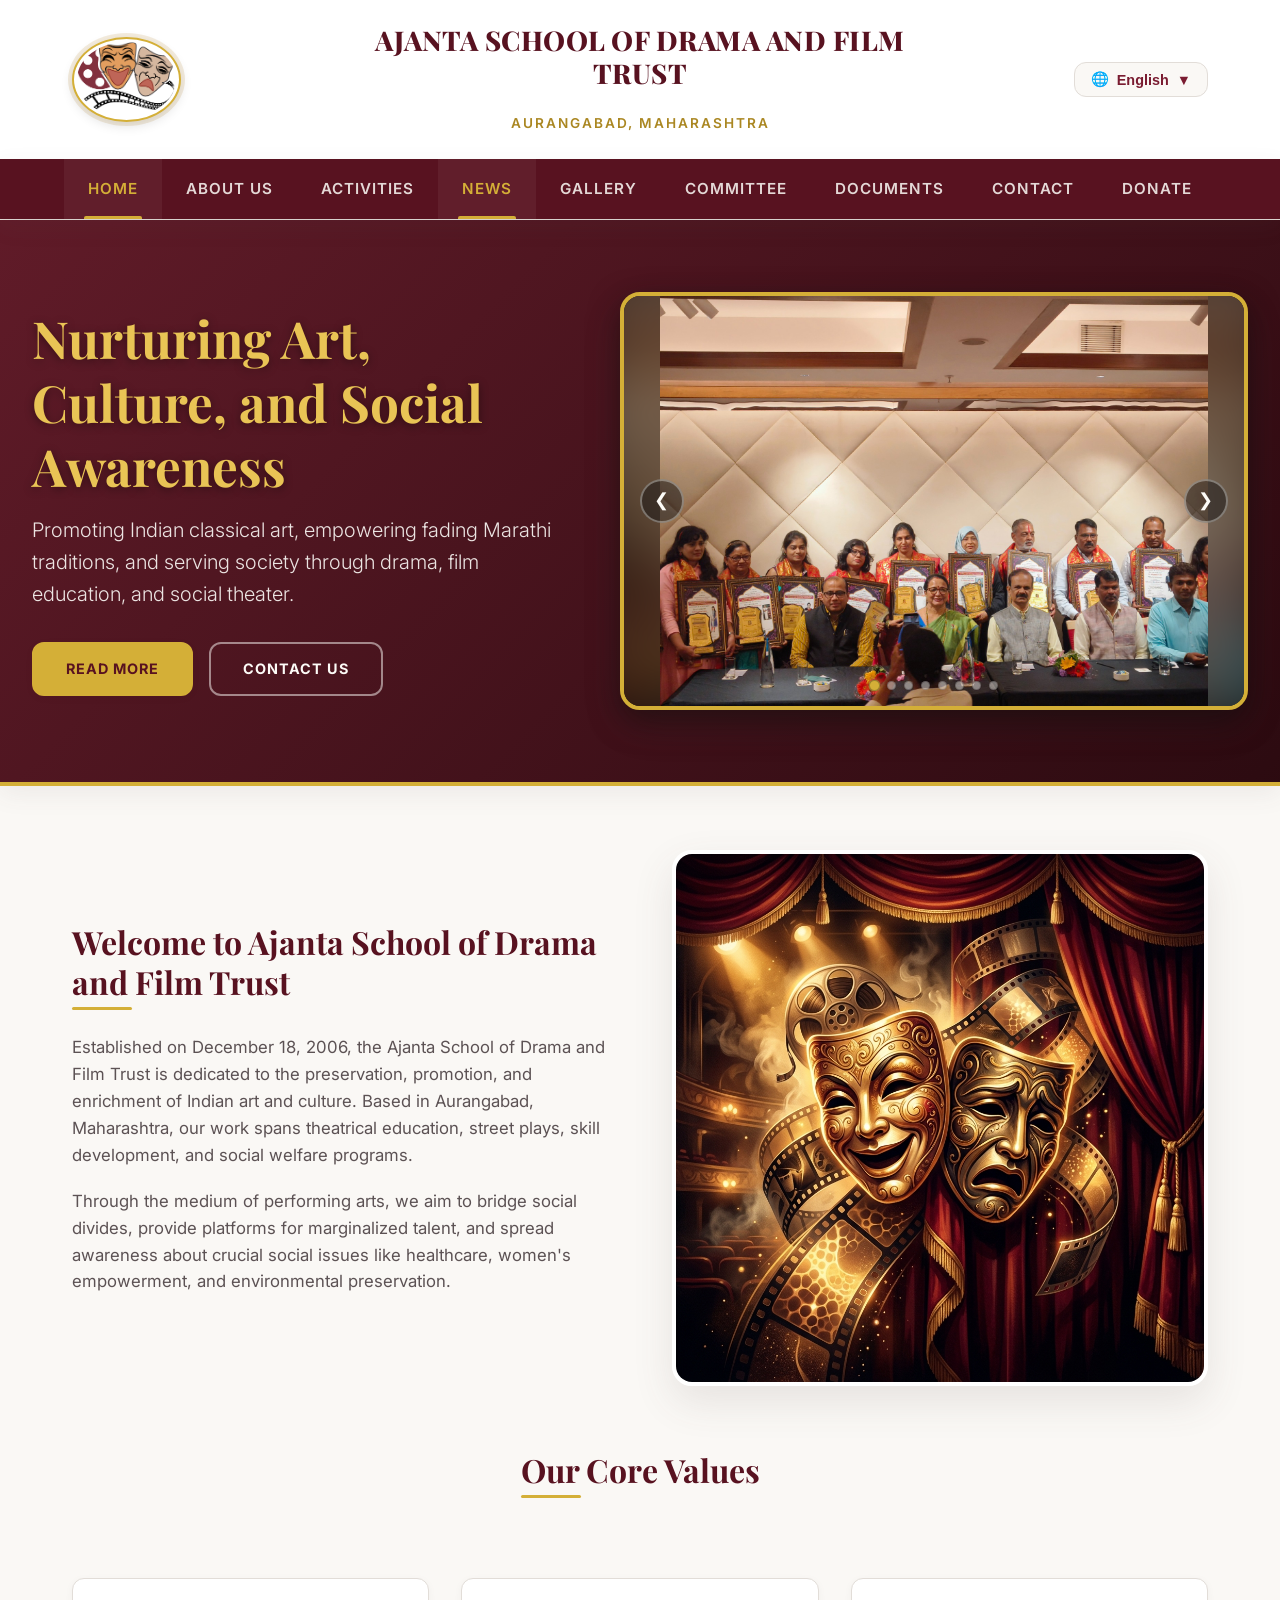
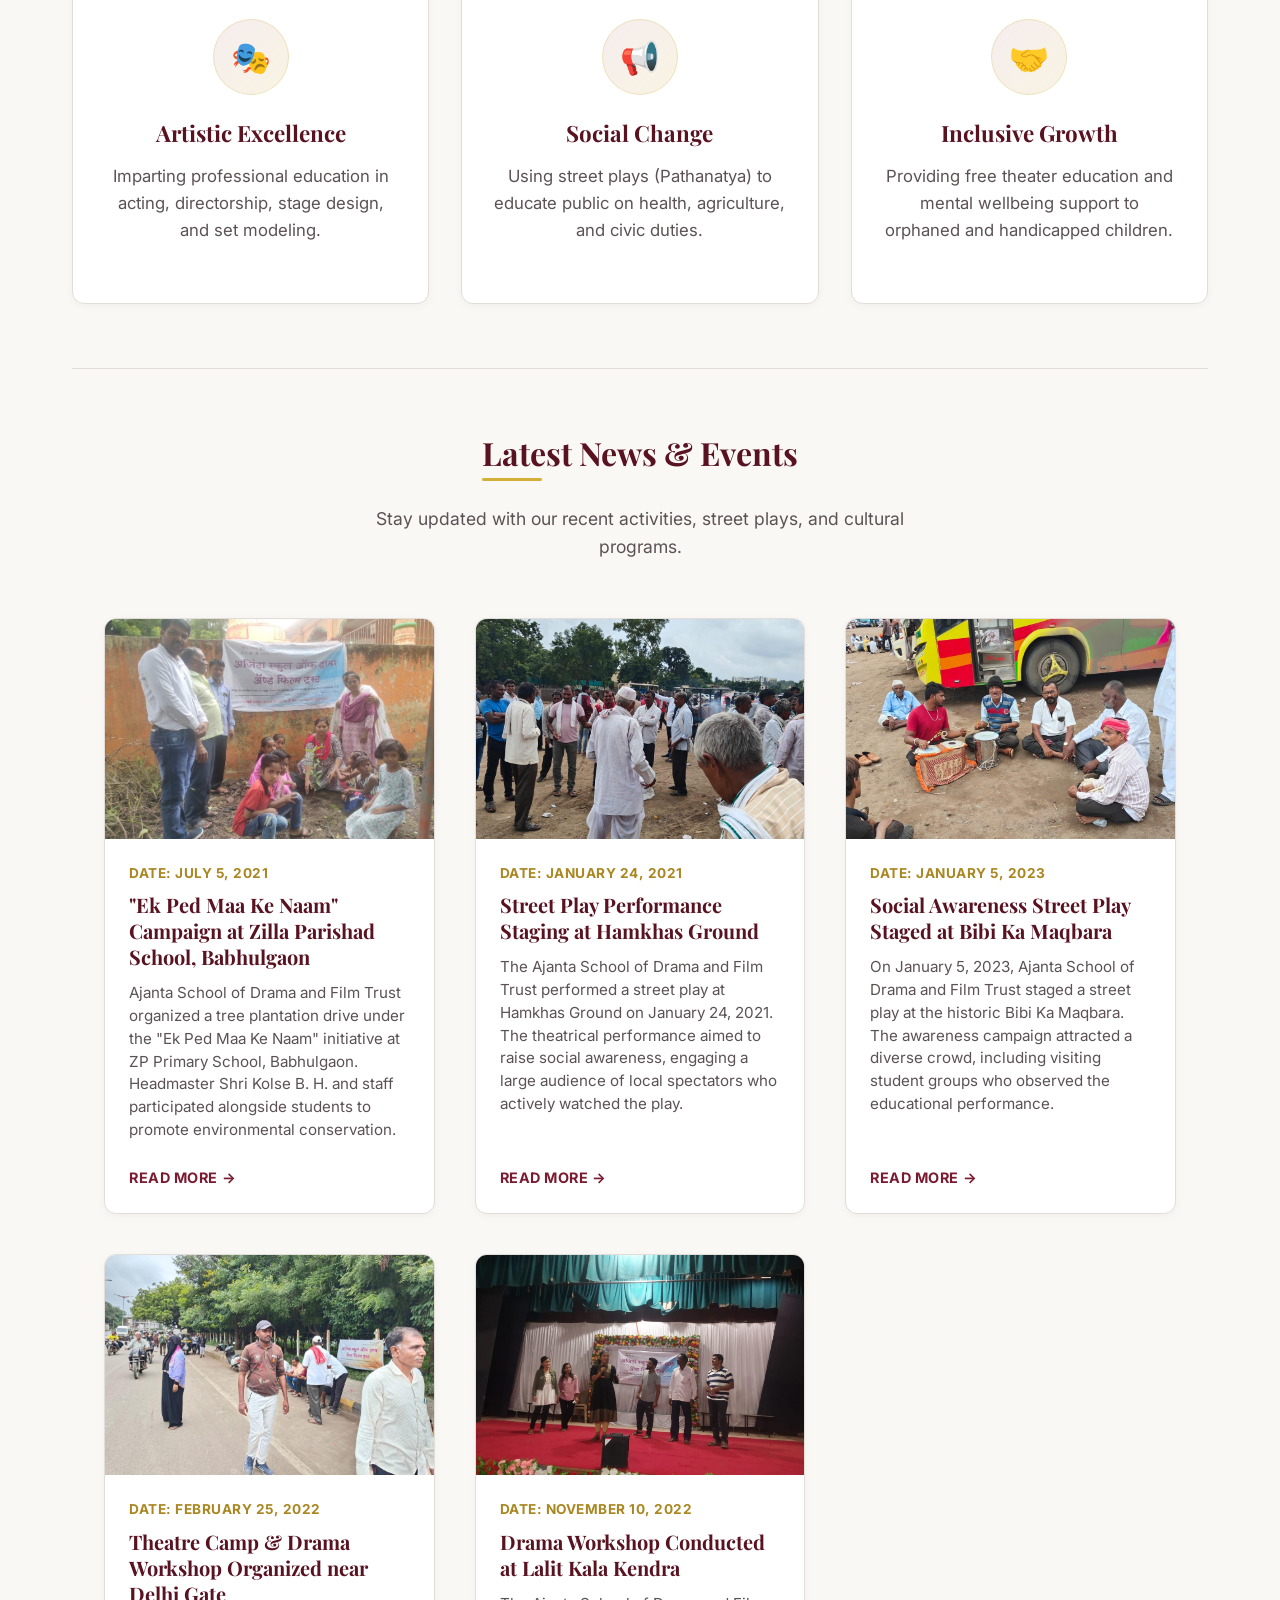
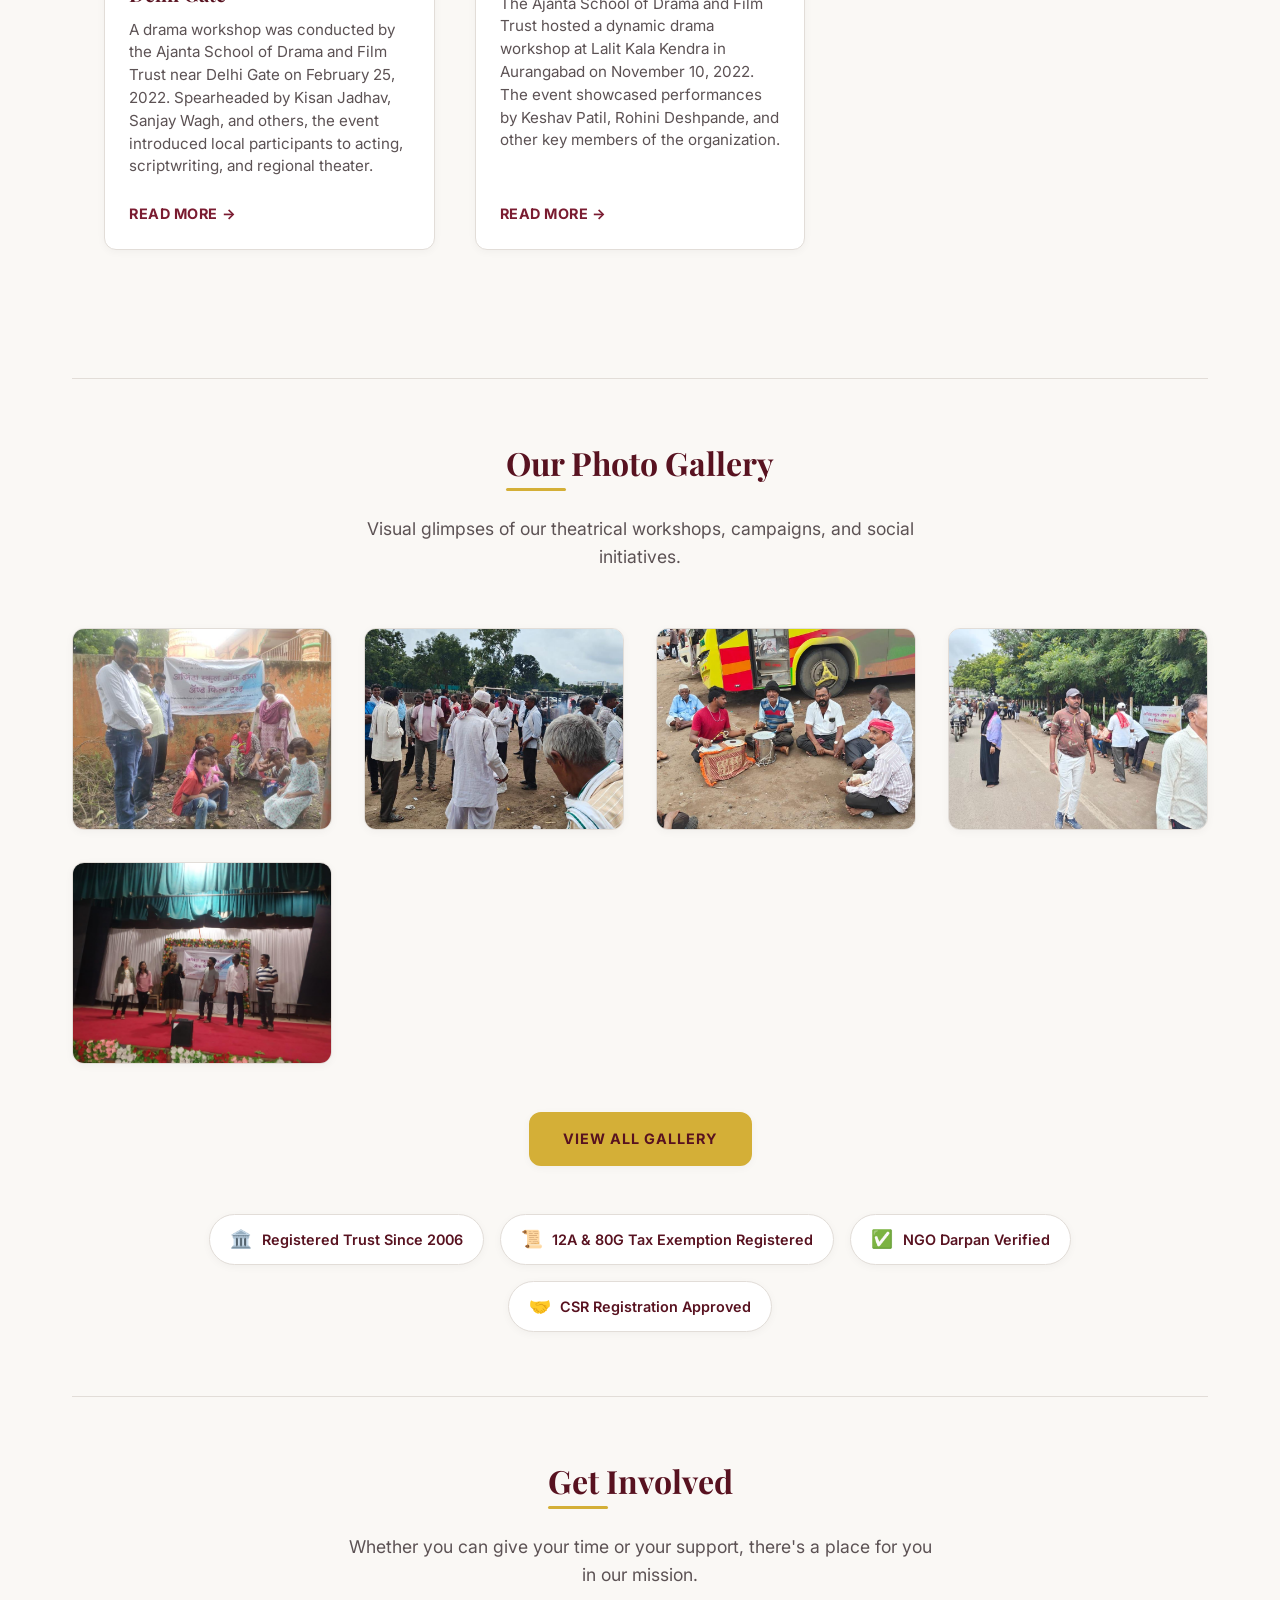
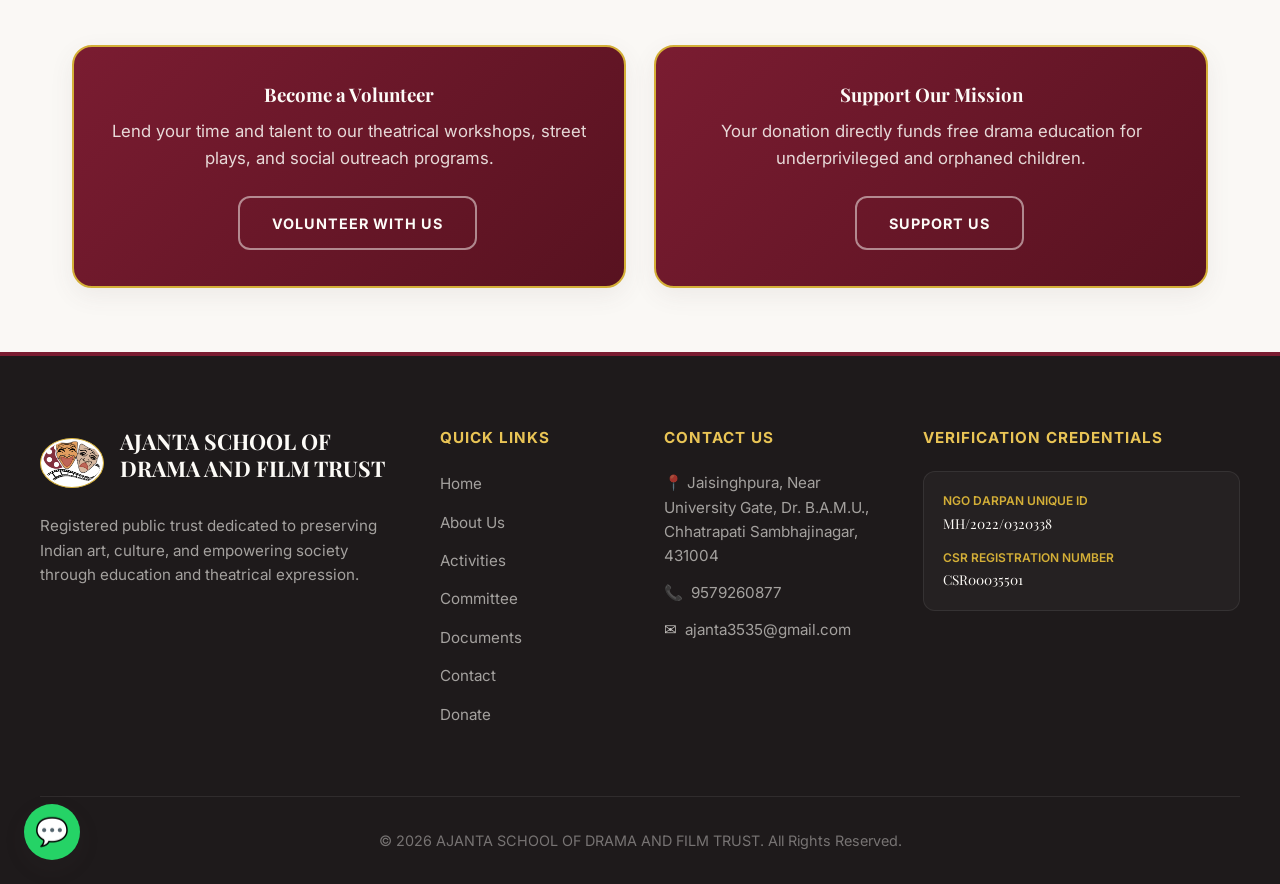
==== commit 57891ae6: "Update index.html" ====
--- a/index.html
+++ b/index.html
@@ -41,7 +41,7 @@
     "address": {
       "@type": "PostalAddress",
       "streetAddress": "Jaisinghpura, Near University Gate, Dr. B.A.M.U.",
-      "addressLocality": "Aurangabad",
+      "addressLocality": "Chhatrapati Sambhajinagar",
       "addressRegion": "Maharashtra",
       "postalCode": "431004",
       "addressCountry": "IN"
@@ -159,7 +159,7 @@
       <div class="split-text">
         <h2 data-i18n="welcome_title">Welcome to Ajanta School of Drama and Film Trust</h2>
         <p data-i18n="welcome_text_1">Established on December 18, 2006, the Ajanta School of Drama and Film Trust is
-          dedicated to the preservation, promotion, and enrichment of Indian art and culture. Based in Aurangabad,
+          dedicated to the preservation, promotion, and enrichment of Indian art and culture. Based in Chhatrapati Sambhajinagar,
           Maharashtra, our work spans theatrical education, street plays, skill development, and social welfare
           programs.</p>
         <p data-i18n="welcome_text_2">Through the medium of performing arts, we aim to bridge social divides, provide
@@ -318,7 +318,7 @@
             </div>
             <h3 class="news-card-title" data-i18n="news_5_title">Drama Workshop at Lalit Kala Kendra</h3>
             <p class="news-card-summary" data-i18n="news_5_summary">The Ajanta School of Drama and Film Trust hosted a
-              dynamic drama workshop at Lalit Kala Kendra in Aurangabad on November 10, 2022. The event showcased
+              dynamic drama workshop at Lalit Kala Kendra in Chhatrapati Sambhajinagar on November 10, 2022. The event showcased
               performances by Keshav Patil, Rohini Deshpande, and other key members of the organization.</p>
             <a href="news/drama-workshop-lalit-kala.html" class="news-card-btn"><span data-i18n="btn_read_article">Read
                 More</span> →</a>
@@ -495,7 +495,7 @@
       <div class="footer-contact-col">
         <h4 data-i18n="footer_contact">Contact Us</h4>
         <ul class="footer-contact-list">
-          <li class="footer-address-muted">📍 Jaisinghpura, Near University Gate, Dr. B.A.M.U., Aurangabad,
+          <li class="footer-address-muted">📍 Jaisinghpura, Near University Gate, Dr. B.A.M.U., Chhatrapati Sambhajinagar,
             431004</li>
           <li>📞 <a href="tel:9579260877">9579260877</a></li>
           <li>✉️ <a href="mailto:ajanta3535@gmail.com">ajanta3535@gmail.com</a></li>
@@ -529,4 +529,4 @@
   <script src="js/main.js"></script>
 </body>
 
-</html>+</html>
